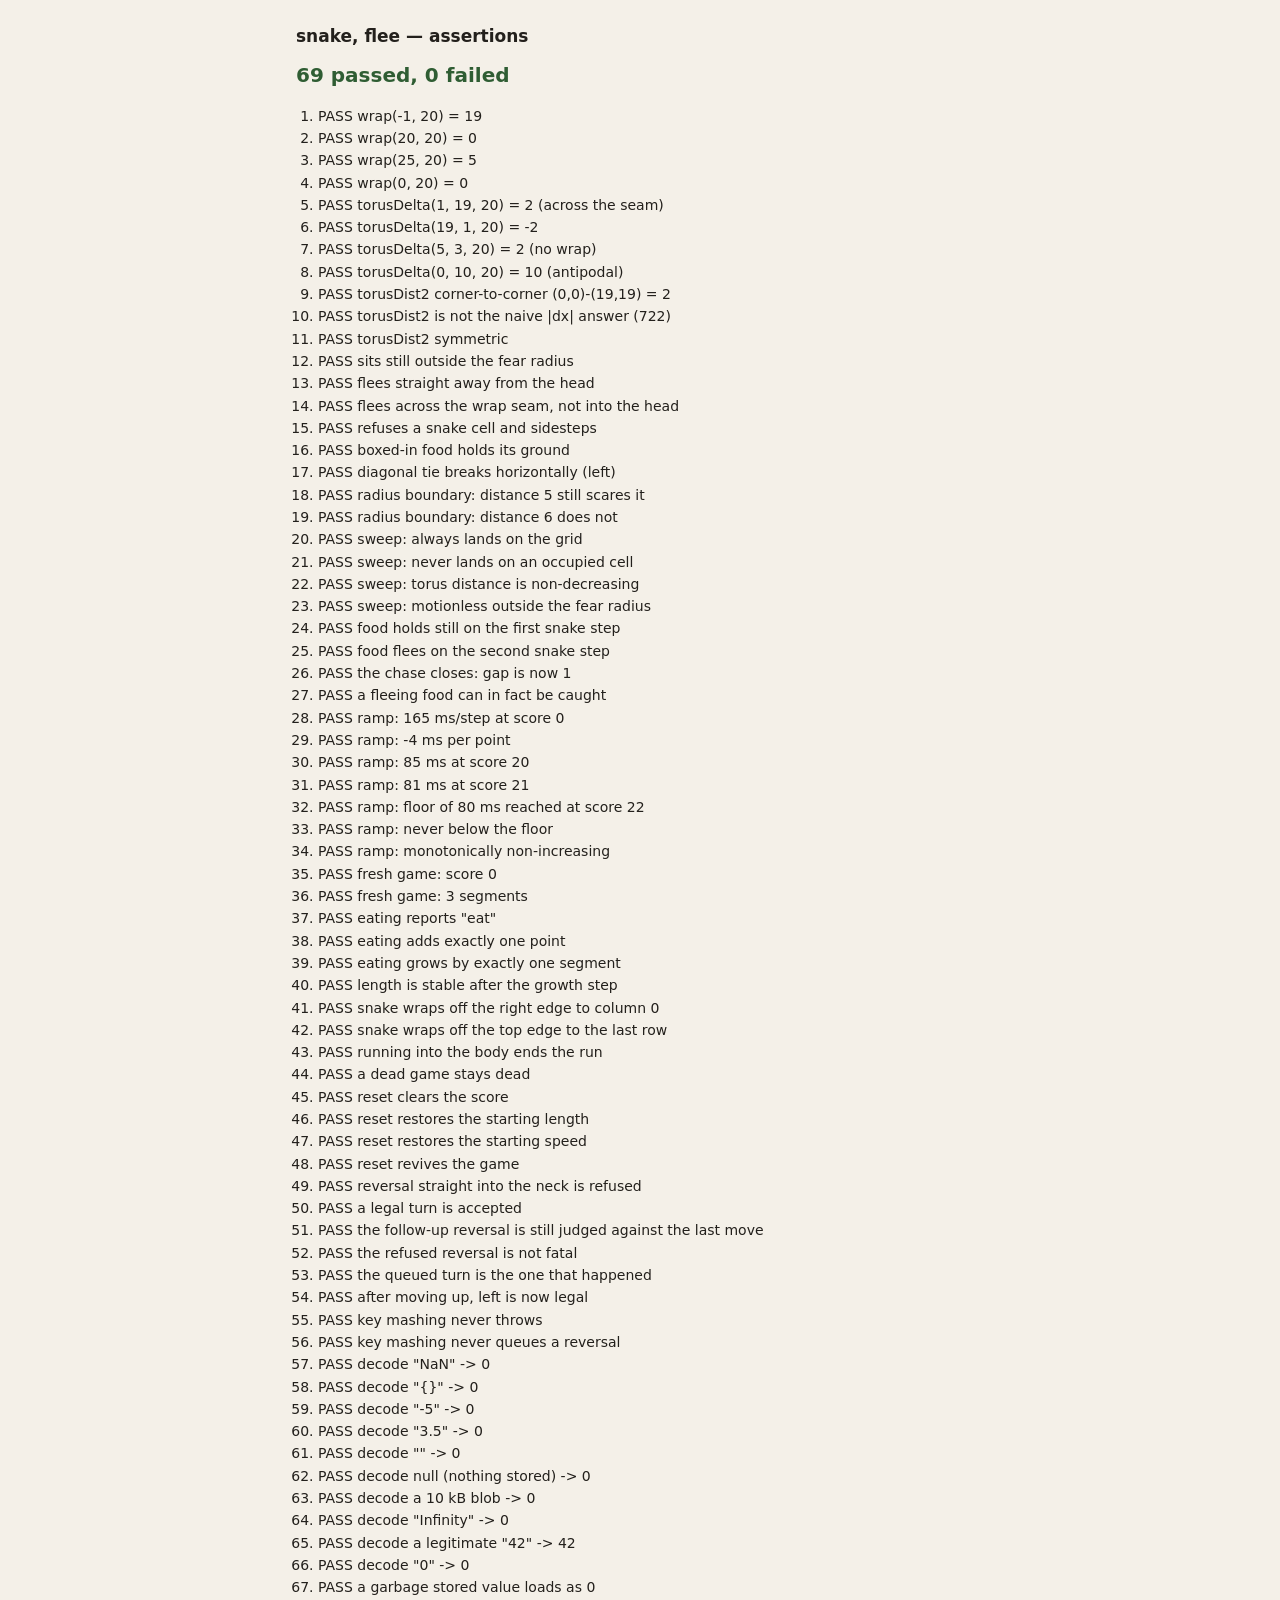
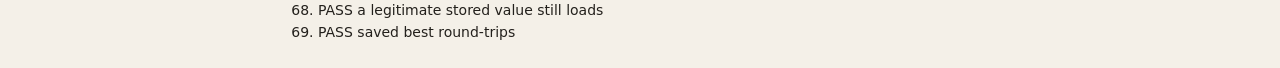
==== tests.html @ e5565c6c "flee cadence: food moves once per two snake steps so a chase can be won" ====
<!DOCTYPE html>
<html lang="en">
<head>
<meta charset="utf-8">
<meta name="viewport" content="width=device-width, initial-scale=1">
<title>snake, flee — tests</title>
<link rel="icon" href="data:,"><!-- no favicon file; this stops the 404 -->
<link rel="stylesheet" href="style.css">
<style>
  /* Runner-only styling; the game's palette is reused for consistency. */
  .runner { max-width: 720px; margin: 0 auto; padding: 24px 16px; height: auto; }
  .summary { font-size: 20px; font-weight: 600; margin: 0 0 16px; }
  .summary.ok { color: #2f5d33; }      /* 5.6:1 on the paper background */
  .summary.bad { color: var(--accent); }
  ol { margin: 0; padding-left: 22px; font-size: 14px; }
  li { margin: 2px 0; }
  li.fail { color: var(--accent); font-weight: 600; }
  code { font-family: ui-monospace, SFMono-Regular, Menlo, Consolas, monospace; }
</style>
</head>
<body>
<div class="runner">
  <h1 style="font-size:17px;margin:0 0 12px">snake, flee — assertions</h1>
  <p class="summary" id="summary">running…</p>
  <ol id="results"></ol>
</div>

<!-- app.js only boots the game when the page has a #canvas, so loading it
     here gives us the pure logic and nothing else. -->
<script src="app.js"></script>
<script>
(function () {
  'use strict';
  var S = window.SnakeFlee;
  var pass = 0, fail = 0;
  var list = document.getElementById('results');

  function ok(name, cond, detail) {
    var li = document.createElement('li');
    if (cond) { pass++; li.textContent = 'PASS  ' + name; }
    else { fail++; li.className = 'fail'; li.textContent = 'FAIL  ' + name + (detail ? ' — ' + detail : ''); }
    list.appendChild(li);
  }
  function eq(name, actual, expected) {
    ok(name, actual === expected, 'got ' + JSON.stringify(actual) + ', expected ' + JSON.stringify(expected));
  }
  var N = 20;
  function occ(cells) {
    var m = Object.create(null);
    for (var i = 0; i < cells.length; i++) m[S.key(cells[i][0], cells[i][1])] = true;
    return m;
  }

  // ---------------------------------------------------------------- wrapping
  eq('wrap(-1, 20) = 19', S.wrap(-1, 20), 19);
  eq('wrap(20, 20) = 0', S.wrap(20, 20), 0);
  eq('wrap(25, 20) = 5', S.wrap(25, 20), 5);
  eq('wrap(0, 20) = 0', S.wrap(0, 20), 0);

  // ---------------------------------------------------------- torus distance
  eq('torusDelta(1, 19, 20) = 2 (across the seam)', S.torusDelta(1, 19, 20), 2);
  eq('torusDelta(19, 1, 20) = -2', S.torusDelta(19, 1, 20), -2);
  eq('torusDelta(5, 3, 20) = 2 (no wrap)', S.torusDelta(5, 3, 20), 2);
  eq('torusDelta(0, 10, 20) = 10 (antipodal)', S.torusDelta(0, 10, 20), 10);
  eq('torusDist2 corner-to-corner (0,0)-(19,19) = 2', S.torusDist2(0, 0, 19, 19, N, N), 2);
  eq('torusDist2 is not the naive |dx| answer (722)', S.torusDist2(0, 0, 19, 19, N, N) !== 722, true);
  eq('torusDist2 symmetric', S.torusDist2(3, 17, 18, 2, N, N), S.torusDist2(18, 2, 3, 17, N, N));

  // --------------------------------------------------------------- flee step
  (function () {
    var far = S.fleeStep({ x: 0, y: 0 }, { x: 10, y: 10 }, {}, N, N, 5);
    ok('sits still outside the fear radius', far.x === 0 && far.y === 0, JSON.stringify(far));

    var near = S.fleeStep({ x: 8, y: 5 }, { x: 10, y: 5 }, {}, N, N, 5);
    ok('flees straight away from the head', near.x === 7 && near.y === 5, JSON.stringify(near));

    // Head at x=2, food at x=0: the short way round is through the seam, so
    // the food must exit left to x=19, not right into the snake.
    var seam = S.fleeStep({ x: 0, y: 5 }, { x: 2, y: 5 }, {}, N, N, 5);
    ok('flees across the wrap seam, not into the head', seam.x === 19 && seam.y === 5, JSON.stringify(seam));

    // Straight-line escape blocked by the snake body -> sidesteps, and the
    // tiebreak order (right, left, down, up) picks "down".
    var blocked = S.fleeStep({ x: 5, y: 5 }, { x: 7, y: 5 }, occ([[4, 5]]), N, N, 5);
    ok('refuses a snake cell and sidesteps', blocked.x === 5 && blocked.y === 6, JSON.stringify(blocked));

    // Fully boxed in: stays put rather than moving closer.
    var boxed = S.fleeStep({ x: 5, y: 5 }, { x: 6, y: 5 }, occ([[4, 5], [5, 4], [5, 6], [6, 5]]), N, N, 5);
    ok('boxed-in food holds its ground', boxed.x === 5 && boxed.y === 5, JSON.stringify(boxed));

    var diag = S.fleeStep({ x: 5, y: 5 }, { x: 7, y: 7 }, {}, N, N, 5);
    ok('diagonal tie breaks horizontally (left)', diag.x === 4 && diag.y === 5, JSON.stringify(diag));

    eq('radius boundary: distance 5 still scares it',
      S.fleeStep({ x: 5, y: 5 }, { x: 10, y: 5 }, {}, N, N, 5).x, 4);
    eq('radius boundary: distance 6 does not',
      S.fleeStep({ x: 5, y: 5 }, { x: 11, y: 5 }, {}, N, N, 5).x, 5);
  })();

  // Exhaustive property sweep: for every head/food pair on the board the flee
  // step must stay on the grid, avoid occupied cells, never close the gap, and
  // never move at all when the head is outside the radius.
  (function () {
    var bad = { grid: 0, occupied: 0, closer: 0, restless: 0 };
    var block = occ([[9, 9], [9, 10], [10, 9], [3, 14], [17, 2]]);
    for (var hx = 0; hx < N; hx++) {
      for (var hy = 0; hy < N; hy++) {
        for (var fx = 0; fx < N; fx++) {
          for (var fy = 0; fy < N; fy++) {
            if (block[S.key(fx, fy)]) continue;
            var before = S.torusDist2(fx, fy, hx, hy, N, N);
            var r = S.fleeStep({ x: fx, y: fy }, { x: hx, y: hy }, block, N, N, 5);
            if (r.x < 0 || r.x >= N || r.y < 0 || r.y >= N || r.x % 1 || r.y % 1) bad.grid++;
            if (block[S.key(r.x, r.y)]) bad.occupied++;
            if (S.torusDist2(r.x, r.y, hx, hy, N, N) < before) bad.closer++;
            if (before > 25 && (r.x !== fx || r.y !== fy)) bad.restless++;
          }
        }
      }
    }
    eq('sweep: always lands on the grid', bad.grid, 0);
    eq('sweep: never lands on an occupied cell', bad.occupied, 0);
    eq('sweep: torus distance is non-decreasing', bad.closer, 0);
    eq('sweep: motionless outside the fear radius', bad.restless, 0);
  })();

  // ------------------------------------------------------------ flee cadence
  (function () {
    // The food moves once per two snake steps. At equal speed a head-on chase
    // never closes and the game cannot be won, so this cadence is what makes
    // the food catchable at all.
    var g = S.createGame({ rng: function () { return 0; } });
    g.snake = [{ x: 5, y: 10 }, { x: 4, y: 10 }, { x: 3, y: 10 }];
    g.dir = S.DIRS.right; g.dirMoved = S.DIRS.right; g.clock = 0;
    g.food = { x: 8, y: 10 };                        // 3 cells ahead, inside the radius
    S.tick(g);
    ok('food holds still on the first snake step', g.food.x === 8 && g.food.y === 10,
      JSON.stringify(g.food));
    S.tick(g);
    ok('food flees on the second snake step', g.food.x === 9 && g.food.y === 10,
      JSON.stringify(g.food));
    S.tick(g);
    eq('the chase closes: gap is now 1', S.torusDist2(g.food.x, g.food.y, g.snake[0].x, g.snake[0].y, N, N), 1);
    eq('a fleeing food can in fact be caught', S.tick(g), 'eat');
  })();

  // -------------------------------------------------------------- speed ramp
  eq('ramp: 165 ms/step at score 0', S.stepIntervalMs(0), 165);
  eq('ramp: -4 ms per point', S.stepIntervalMs(1), 161);
  eq('ramp: 85 ms at score 20', S.stepIntervalMs(20), 85);
  eq('ramp: 81 ms at score 21', S.stepIntervalMs(21), 81);
  eq('ramp: floor of 80 ms reached at score 22', S.stepIntervalMs(22), 80);
  eq('ramp: never below the floor', S.stepIntervalMs(10000), 80);
  (function () {
    var monotone = true;
    for (var i = 1; i <= 200; i++) {
      if (S.stepIntervalMs(i) > S.stepIntervalMs(i - 1)) monotone = false;
    }
    ok('ramp: monotonically non-increasing', monotone);
  })();

  // ------------------------------------------------------------ game stepping
  (function () {
    var g = S.createGame({ rng: function () { return 0.5; } });
    eq('fresh game: score 0', g.score, 0);
    eq('fresh game: 3 segments', g.snake.length, 3);

    // Park the food directly ahead so the next step eats it.
    g.food = { x: g.snake[0].x + 1, y: g.snake[0].y };
    var len = g.snake.length;
    eq('eating reports "eat"', S.tick(g), 'eat');
    eq('eating adds exactly one point', g.score, 1);
    eq('eating grows by exactly one segment', g.snake.length, len + 1);
    var len2 = g.snake.length;
    g.food = { x: 0, y: 0 };            // far away, no second meal
    S.tick(g);
    eq('length is stable after the growth step', g.snake.length, len2);
  })();

  (function () {
    var g = S.createGame({ rng: function () { return 0; } });
    g.snake = [{ x: 19, y: 4 }, { x: 18, y: 4 }, { x: 17, y: 4 }];
    g.dir = S.DIRS.right; g.dirMoved = S.DIRS.right;
    g.food = { x: 10, y: 15 };
    S.tick(g);
    ok('snake wraps off the right edge to column 0', g.snake[0].x === 0 && g.snake[0].y === 4,
      JSON.stringify(g.snake[0]));

    g.snake = [{ x: 6, y: 0 }, { x: 6, y: 1 }, { x: 6, y: 2 }];
    g.dir = S.DIRS.up; g.dirMoved = S.DIRS.up;
    S.tick(g);
    ok('snake wraps off the top edge to the last row', g.snake[0].x === 6 && g.snake[0].y === 19,
      JSON.stringify(g.snake[0]));
  })();

  (function () {
    // Self-collision: a length-5 snake turned into its own body.
    var g = S.createGame({ rng: function () { return 0; } });
    g.snake = [{ x: 5, y: 5 }, { x: 6, y: 5 }, { x: 6, y: 6 }, { x: 5, y: 6 }, { x: 4, y: 6 }];
    g.dir = S.DIRS.down; g.dirMoved = S.DIRS.left;
    g.food = { x: 15, y: 15 };
    eq('running into the body ends the run', S.tick(g), 'dead');
    eq('a dead game stays dead', S.tick(g), 'dead');

    S.reset(g);
    eq('reset clears the score', g.score, 0);
    eq('reset restores the starting length', g.snake.length, 3);
    eq('reset restores the starting speed', S.stepIntervalMs(g.score), 165);
    eq('reset revives the game', g.over, false);
  })();

  (function () {
    // A 180 is judged against the direction last *moved*. Moving right, the
    // pair (up, left) in one tick must leave "up" queued, not "left".
    var g = S.createGame({ rng: function () { return 0; } });
    g.food = { x: 0, y: 0 };
    eq('reversal straight into the neck is refused', S.turn(g, S.DIRS.left), false);
    eq('a legal turn is accepted', S.turn(g, S.DIRS.up), true);
    eq('the follow-up reversal is still judged against the last move',
      S.turn(g, S.DIRS.left), false);
    ok('the refused reversal is not fatal', S.tick(g) !== 'dead');
    eq('the queued turn is the one that happened', g.dirMoved, S.DIRS.up);
    eq('after moving up, left is now legal', S.turn(g, S.DIRS.left), true);
  })();

  (function () {
    // Mash every direction 500 times from a fresh game: nothing may throw and
    // the snake may never reverse into itself on the very next step.
    var g = S.createGame({ rng: Math.random });
    var dirs = [S.DIRS.up, S.DIRS.down, S.DIRS.left, S.DIRS.right];
    var threw = false, reversed = false;
    try {
      for (var i = 0; i < 500; i++) {
        var moved = g.dirMoved;
        S.turn(g, dirs[i % 4]);
        S.turn(g, dirs[(i * 7 + 3) % 4]);
        if (S.isOpposite(g.dir, moved)) reversed = true;
        if (S.tick(g) === 'dead') S.reset(g);
      }
    } catch (e) { threw = true; }
    ok('key mashing never throws', !threw);
    ok('key mashing never queues a reversal', !reversed);
  })();

  // ----------------------------------------------------------- best storage
  eq('decode "NaN" -> 0', S.decodeBest('NaN'), 0);
  eq('decode "{}" -> 0', S.decodeBest('{}'), 0);
  eq('decode "-5" -> 0', S.decodeBest('-5'), 0);
  eq('decode "3.5" -> 0', S.decodeBest('3.5'), 0);
  eq('decode "" -> 0', S.decodeBest(''), 0);
  eq('decode null (nothing stored) -> 0', S.decodeBest(null), 0);
  eq('decode a 10 kB blob -> 0', S.decodeBest(new Array(10241).join('9')), 0);
  eq('decode "Infinity" -> 0', S.decodeBest('Infinity'), 0);
  eq('decode a legitimate "42" -> 42', S.decodeBest('42'), 42);
  eq('decode "0" -> 0', S.decodeBest('0'), 0);

  (function () {
    var stored = null;
    try { stored = localStorage.getItem(S.BEST_KEY); } catch (e) {}
    try {
      localStorage.setItem(S.BEST_KEY, '{"best":7}');
      eq('a garbage stored value loads as 0', S.loadBest(), 0);
      localStorage.setItem(S.BEST_KEY, '137');
      eq('a legitimate stored value still loads', S.loadBest(), 137);
      S.saveBest(58);
      eq('saved best round-trips', S.loadBest(), 58);
      if (stored === null) localStorage.removeItem(S.BEST_KEY);
      else localStorage.setItem(S.BEST_KEY, stored);
    } catch (e) {
      ok('localStorage round-trip', false, 'storage unavailable: ' + e);
    }
  })();

  var summary = document.getElementById('summary');
  summary.textContent = pass + ' passed, ' + fail + ' failed';
  summary.className = 'summary ' + (fail === 0 ? 'ok' : 'bad');
  document.title = (fail === 0 ? 'PASS' : 'FAIL') + ' — ' + pass + '/' + (pass + fail);
  window.__testResults = { pass: pass, fail: fail };
})();
</script>
</body>
</html>
---- style.css ----
/* Paper palette. Contrast measured against the *adjacent* surface:
   ink #23201c on paper = 14.3:1, on the board = 12.6:1; snake head on the
   board = 9.2:1; muted text on paper = 6.6:1; the accent food mark on the
   board = 4.9:1 (needs 3:1). --line and --frame are decorative rules only. */
:root {
  --paper: #f4f0e8;
  --board: #e8e2d6;
  --line: #d6cebd;
  --frame: #cdc3ae;
  --ink: #23201c;
  --muted: #5b544a;
  --accent: #a83c1b;
  --radius: 10px;
}

* { box-sizing: border-box; }

html, body {
  margin: 0;
  height: 100%;
}

body {
  background: var(--paper);
  color: var(--ink);
  font: 400 16px/1.45 ui-sans-serif, system-ui, -apple-system, "Segoe UI", Helvetica, Arial, sans-serif;
  -webkit-text-size-adjust: 100%;
}

/* The whole app is one non-scrolling column: HUD, square board, footer.
   The board takes whatever vertical space is left over (see .board). */
.wrap {
  height: 100%;
  max-width: 560px;
  margin: 0 auto;
  padding: max(12px, env(safe-area-inset-top)) 16px max(12px, env(safe-area-inset-bottom));
  display: flex;
  flex-direction: column;
  justify-content: center;
  gap: 10px;
}

.hud {
  display: flex;
  align-items: baseline;
  justify-content: space-between;
  gap: 12px;
  flex: 0 0 auto;
}

.title {
  margin: 0;
  font-size: 17px;
  font-weight: 600;
  letter-spacing: 0.02em;
}
.title-dim { color: var(--muted); font-weight: 400; }

.scores {
  display: flex;
  gap: 14px;
  font-variant-numeric: tabular-nums;
}
.score { color: var(--muted); font-size: 13px; }
.score b { color: var(--ink); font-size: 17px; font-weight: 600; margin-left: 2px; }

/* Sized by JS from the space the HUD and footer leave over — the element
   itself must not grow, or measuring it would feed back into the size. */
.board {
  flex: 0 0 auto;
  display: grid;
  place-items: center;
}

/* JS sets the pixel size each layout pass; these are only the pre-script
   defaults so nothing flashes oversized before the first frame. */
canvas {
  display: block;
  max-width: 100%;
  background: var(--board);
  border-radius: var(--radius);
  touch-action: none; /* swipes steer, they must not scroll or zoom */
}

.stage {
  position: relative;
  line-height: 0;
  border-radius: var(--radius);
  /* Hairline frame: keeps the board readable as an object even when the
     overlay covers it. Shadow, not border, so it costs no layout box. */
  box-shadow: 0 0 0 1px var(--frame);
  touch-action: none;         /* the stage owns swipes; the page must not scroll */
  -webkit-user-select: none;
  user-select: none;
  -webkit-tap-highlight-color: transparent;
}

/* Overlay sits on the board, never outside it, so nothing overlaps the HUD. */
.overlay {
  position: absolute;
  inset: 0;
  border-radius: var(--radius);
  background: rgba(244, 240, 232, 0.93);
  display: flex;
  flex-direction: column;
  align-items: center;
  justify-content: center;
  gap: 6px;
  line-height: 1.4;
  text-align: center;
  padding: 12px;
}
.overlay[hidden] { display: none; }
.over-title { margin: 0; font-size: 20px; font-weight: 600; }
.over-line { margin: 0; font-size: 15px; font-variant-numeric: tabular-nums; }
.over-hint { margin: 0; font-size: 13px; color: var(--muted); }

.foot {
  flex: 0 0 auto;
  display: flex;
  flex-direction: column;
  align-items: center;
  gap: 8px;
}

.controls { display: flex; gap: 8px; }

.btn {
  font: inherit;
  font-size: 14px;
  color: var(--ink);
  background: transparent;
  border: 1px solid var(--line);
  border-radius: 999px;
  padding: 7px 16px;
  min-height: 38px;
  cursor: pointer;
  touch-action: manipulation;
}
.btn:hover { background: var(--board); }
.btn:focus-visible { outline: 2px solid var(--accent); outline-offset: 2px; }

.hint {
  margin: 0;
  color: var(--muted);
  font-size: 12.5px;
  text-align: center;
}
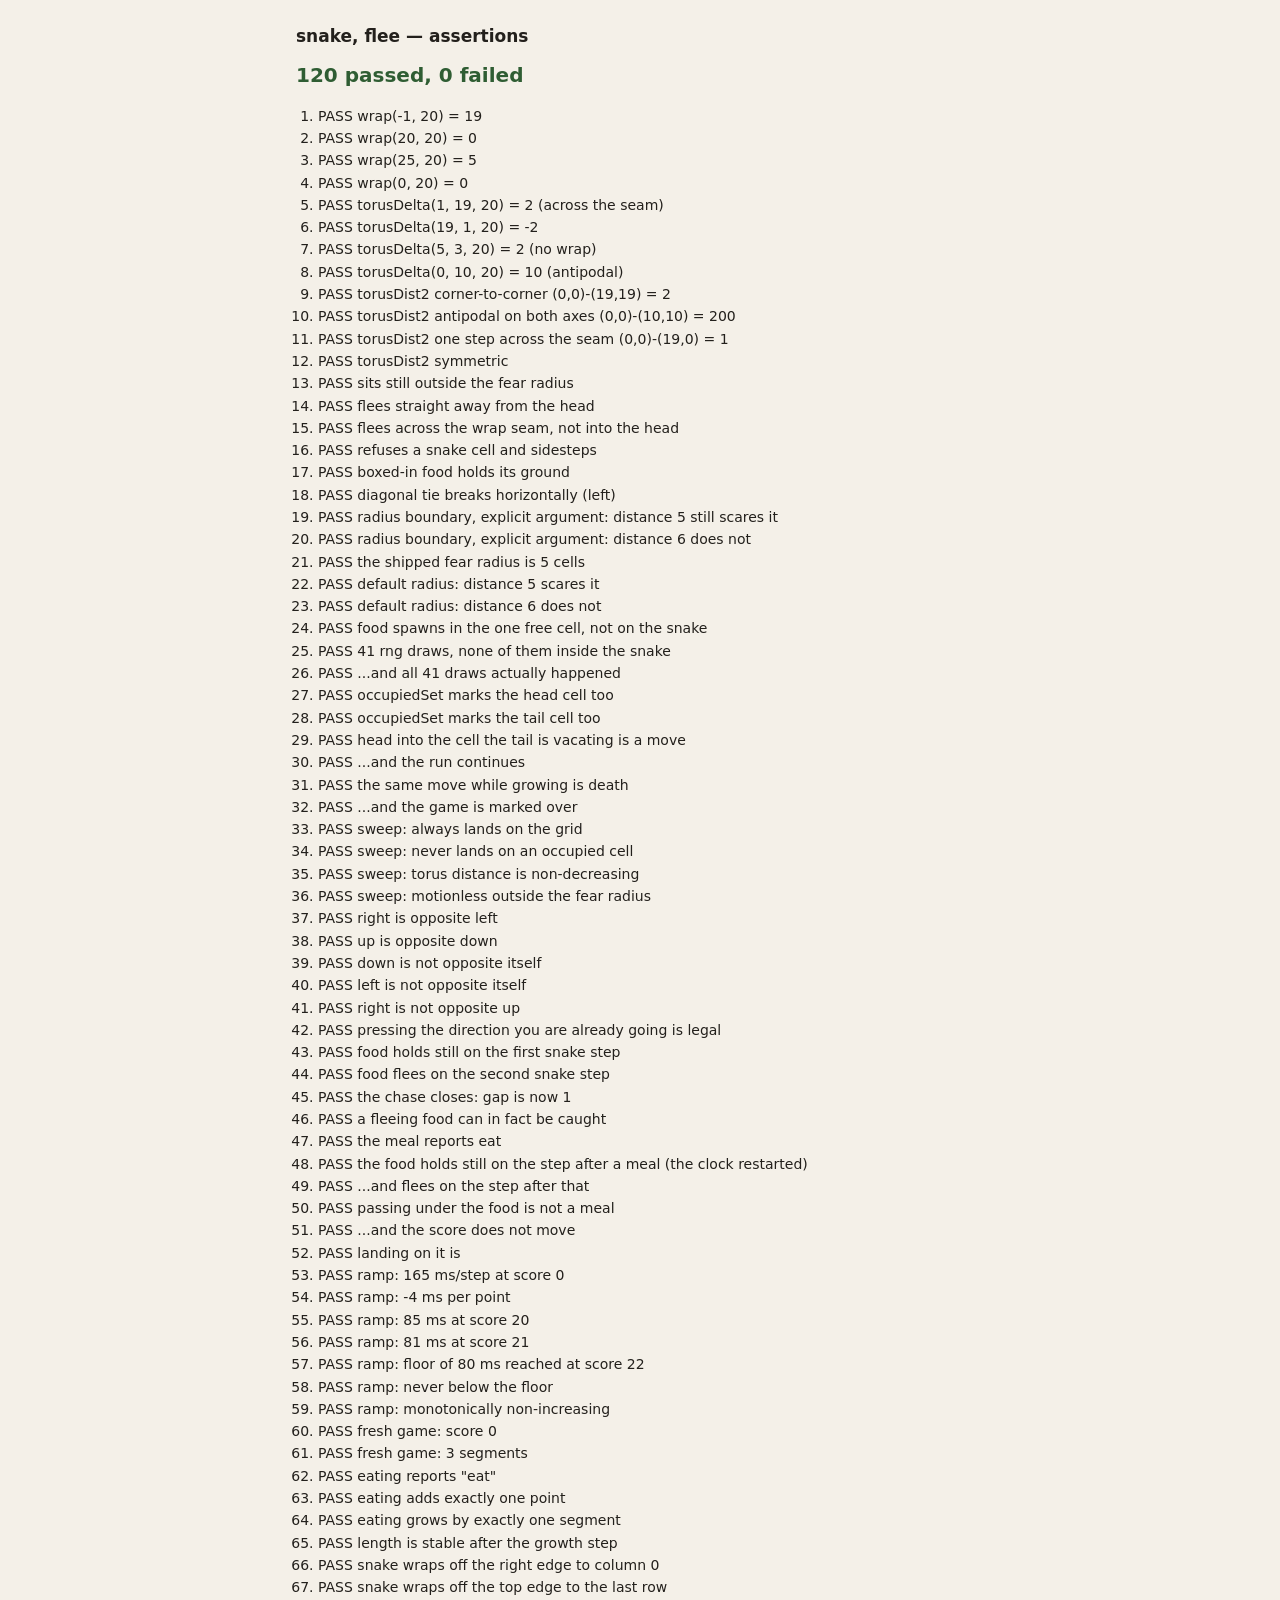
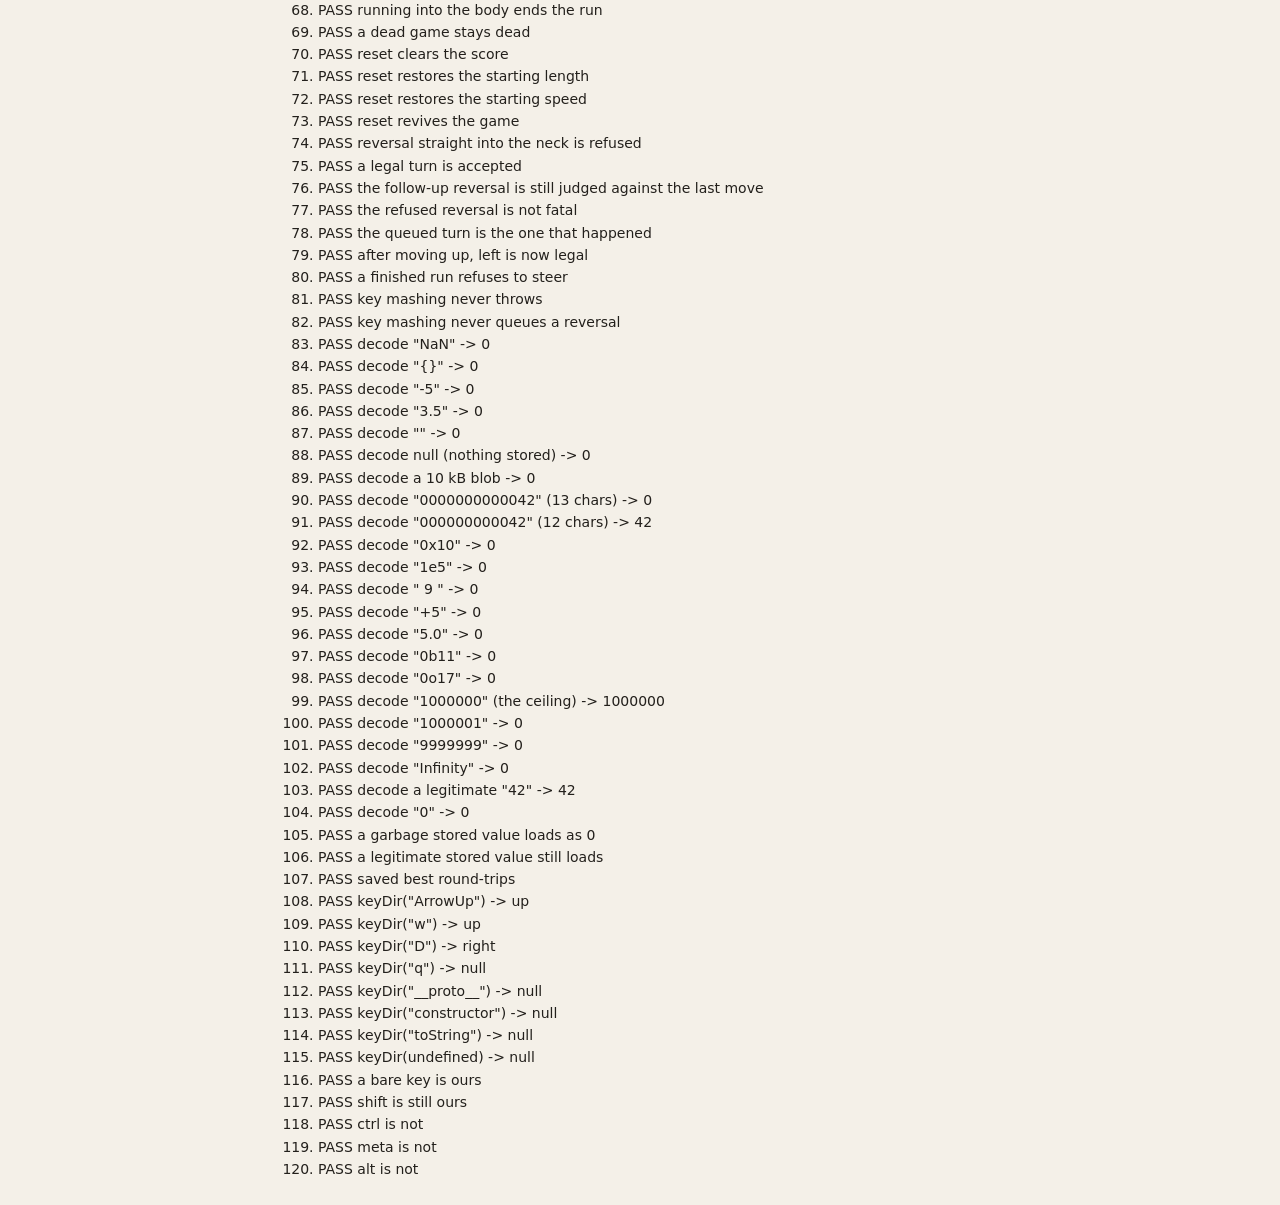
==== commit 1fb5e8c0: "test: kill the vacuous assertions; mutation score 23/38 -> 38/38 Same 38-mutant set run against the " ====
--- a/tests.html
+++ b/tests.html
@@ -63,7 +63,10 @@
   eq('torusDelta(5, 3, 20) = 2 (no wrap)', S.torusDelta(5, 3, 20), 2);
   eq('torusDelta(0, 10, 20) = 10 (antipodal)', S.torusDelta(0, 10, 20), 10);
   eq('torusDist2 corner-to-corner (0,0)-(19,19) = 2', S.torusDist2(0, 0, 19, 19, N, N), 2);
-  eq('torusDist2 is not the naive |dx| answer (722)', S.torusDist2(0, 0, 19, 19, N, N) !== 722, true);
+  // (the naive, unwrapped answer for that pair would be 722; the row above is
+  //  the whole assertion — a follow-up '!== 722' would only restate it)
+  eq('torusDist2 antipodal on both axes (0,0)-(10,10) = 200', S.torusDist2(0, 0, 10, 10, N, N), 200);
+  eq('torusDist2 one step across the seam (0,0)-(19,0) = 1', S.torusDist2(0, 0, 19, 0, N, N), 1);
   eq('torusDist2 symmetric', S.torusDist2(3, 17, 18, 2, N, N), S.torusDist2(18, 2, 3, 17, N, N));
 
   // --------------------------------------------------------------- flee step
@@ -91,10 +94,73 @@
     var diag = S.fleeStep({ x: 5, y: 5 }, { x: 7, y: 7 }, {}, N, N, 5);
     ok('diagonal tie breaks horizontally (left)', diag.x === 4 && diag.y === 5, JSON.stringify(diag));
 
-    eq('radius boundary: distance 5 still scares it',
+    eq('radius boundary, explicit argument: distance 5 still scares it',
       S.fleeStep({ x: 5, y: 5 }, { x: 10, y: 5 }, {}, N, N, 5).x, 4);
-    eq('radius boundary: distance 6 does not',
+    eq('radius boundary, explicit argument: distance 6 does not',
       S.fleeStep({ x: 5, y: 5 }, { x: 11, y: 5 }, {}, N, N, 5).x, 5);
+
+    /* Every call above passes the radius explicitly, which exercises the
+       parameter and never the constant the game actually ships. These three
+       pin the shipped value and take the default-argument path — no sixth
+       argument — so a change to FEAR_RADIUS is a failing test. */
+    eq('the shipped fear radius is 5 cells', S.FEAR_RADIUS, 5);
+    eq('default radius: distance 5 scares it',
+      S.fleeStep({ x: 5, y: 5 }, { x: 10, y: 5 }, {}, N, N).x, 4);
+    eq('default radius: distance 6 does not',
+      S.fleeStep({ x: 5, y: 5 }, { x: 11, y: 5 }, {}, N, N).x, 5);
+  })();
+
+  // ------------------------------------------------------- food placement
+  (function () {
+    /* spawnFood's occupancy filter was untested: the game tests all inject an
+       rng that lands on a free cell either way. Leave exactly one cell open
+       and the filter is the only thing that can find it. */
+    var g = S.createGame({ rng: function () { return 0; } });
+    g.snake = [];
+    for (var y = 0; y < N; y++) {
+      for (var x = 0; x < N; x++) if (!(x === 7 && y === 3)) g.snake.push({ x: x, y: y });
+    }
+    var only = S.spawnFood(g);
+    ok('food spawns in the one free cell, not on the snake',
+      only.x === 7 && only.y === 3, JSON.stringify(only));
+
+    // ...and across the whole rng range, with a body worth avoiding.
+    var g2 = S.createGame({ rng: function () { return 0; } });
+    g2.snake = [];
+    for (var i = 0; i < N; i++) g2.snake.push({ x: i, y: 0 });   // the whole top row
+    var taken = S.occupiedSet(g2.snake);
+    var inside = 0, draws = 0;
+    for (var k = 0; k <= 40; k++) {
+      g2.rng = (function (v) { return function () { return v; }; })(k / 40.0001);
+      var f = S.spawnFood(g2);
+      draws++;
+      if (taken[S.key(f.x, f.y)]) inside++;
+    }
+    eq('41 rng draws, none of them inside the snake', inside, 0);
+    eq('...and all 41 draws actually happened', draws, 41);
+
+    eq('occupiedSet marks the head cell too', S.occupiedSet([{ x: 1, y: 2 }, { x: 3, y: 4 }])[S.key(1, 2)], true);
+    eq('occupiedSet marks the tail cell too', S.occupiedSet([{ x: 1, y: 2 }, { x: 3, y: 4 }])[S.key(3, 4)], true);
+  })();
+
+  // --------------------------------------------------- the vacating tail
+  (function () {
+    /* The tail cell frees up on the same step, so the head may follow it —
+       unless the snake is growing this step, when the tail stays put and the
+       same move is fatal. One guard, both outcomes. */
+    function square(grow) {
+      var g = S.createGame({ rng: function () { return 0; } });
+      g.snake = [{ x: 5, y: 5 }, { x: 6, y: 5 }, { x: 6, y: 6 }, { x: 5, y: 6 }];
+      g.dir = S.DIRS.down; g.dirMoved = S.DIRS.right;   // into the tail cell
+      g.grow = grow; g.food = { x: 15, y: 15 }; g.clock = 0;
+      return { r: S.tick(g), g: g };
+    }
+    var moving = square(0);
+    eq('head into the cell the tail is vacating is a move', moving.r, 'move');
+    eq('...and the run continues', moving.g.over, false);
+    var growing = square(1);
+    eq('the same move while growing is death', growing.r, 'dead');
+    eq('...and the game is marked over', growing.g.over, true);
   })();
 
   // Exhaustive property sweep: for every head/food pair on the board the flee
@@ -124,6 +190,23 @@
     eq('sweep: motionless outside the fear radius', bad.restless, 0);
   })();
 
+  // ------------------------------------------------------------- reversals
+  (function () {
+    eq('right is opposite left', S.isOpposite(S.DIRS.right, S.DIRS.left), true);
+    eq('up is opposite down', S.isOpposite(S.DIRS.up, S.DIRS.down), true);
+    // One axis matching is not enough: 0 === -0, so every direction has one
+    // component that looks reversed against itself.
+    eq('down is not opposite itself', S.isOpposite(S.DIRS.down, S.DIRS.down), false);
+    eq('left is not opposite itself', S.isOpposite(S.DIRS.left, S.DIRS.left), false);
+    eq('right is not opposite up', S.isOpposite(S.DIRS.right, S.DIRS.up), false);
+    (function () {
+      var g = S.createGame({ rng: function () { return 0; } });
+      g.food = { x: 0, y: 0 };
+      eq('pressing the direction you are already going is legal',
+        S.turn(g, S.DIRS.right), true);
+    })();
+  })();
+
   // ------------------------------------------------------------ flee cadence
   (function () {
     // The food moves once per two snake steps. At equal speed a head-on chase
@@ -142,6 +225,38 @@
     S.tick(g);
     eq('the chase closes: gap is now 1', S.torusDist2(g.food.x, g.food.y, g.snake[0].x, g.snake[0].y, N, N), 1);
     eq('a fleeing food can in fact be caught', S.tick(g), 'eat');
+  })();
+
+  (function () {
+    /* Eating restarts the cadence clock, so the new food gets a step of grace
+       instead of inheriting the old food's parity. */
+    var g = S.createGame({ rng: function () { return 0; } });
+    g.snake = [{ x: 5, y: 10 }, { x: 4, y: 10 }, { x: 3, y: 10 }];
+    g.dir = S.DIRS.right; g.dirMoved = S.DIRS.right;
+    g.clock = 1;                    // one more step and the food would move
+    g.food = { x: 6, y: 10 };       // directly ahead: this step is the meal
+    eq('the meal reports eat', S.tick(g), 'eat');
+    g.food = { x: 9, y: 10 };       // 3 cells ahead, well inside the radius
+    S.tick(g);
+    ok('the food holds still on the step after a meal (the clock restarted)',
+      g.food.x === 9 && g.food.y === 10, JSON.stringify(g.food));
+    S.tick(g);
+    ok('...and flees on the step after that',
+      g.food.x === 10 && g.food.y === 10, JSON.stringify(g.food));
+  })();
+
+  (function () {
+    // Sharing one coordinate with the food is not a meal.
+    var g = S.createGame({ rng: function () { return 0; } });
+    g.snake = [{ x: 5, y: 10 }, { x: 4, y: 10 }, { x: 3, y: 10 }];
+    g.dir = S.DIRS.right; g.dirMoved = S.DIRS.right; g.clock = 0;
+    g.food = { x: 6, y: 11 };       // same column as the next head cell, one row off
+    eq('passing under the food is not a meal', S.tick(g), 'move');
+    eq('...and the score does not move', g.score, 0);
+    g.snake = [{ x: 5, y: 10 }, { x: 4, y: 10 }, { x: 3, y: 10 }];
+    g.dir = S.DIRS.right; g.dirMoved = S.DIRS.right;
+    g.food = { x: 6, y: 10 };       // the same step, this time on the food
+    eq('landing on it is', S.tick(g), 'eat');
   })();
 
   // -------------------------------------------------------------- speed ramp
@@ -221,6 +336,8 @@
     ok('the refused reversal is not fatal', S.tick(g) !== 'dead');
     eq('the queued turn is the one that happened', g.dirMoved, S.DIRS.up);
     eq('after moving up, left is now legal', S.turn(g, S.DIRS.left), true);
+    g.over = true;
+    eq('a finished run refuses to steer', S.turn(g, S.DIRS.right), false);
   })();
 
   (function () {
@@ -250,6 +367,23 @@
   eq('decode "" -> 0', S.decodeBest(''), 0);
   eq('decode null (nothing stored) -> 0', S.decodeBest(null), 0);
   eq('decode a 10 kB blob -> 0', S.decodeBest(new Array(10241).join('9')), 0);
+  /* The blob row cannot tell the length guard from anything else: Number() of
+     ten thousand nines is Infinity, which the value guards catch on their own.
+     A 13-character string worth 42 is the input that isolates it. */
+  eq('decode "0000000000042" (13 chars) -> 0', S.decodeBest('0000000000042'), 0);
+  eq('decode "000000000042" (12 chars) -> 42', S.decodeBest('000000000042'), 42);
+  // Number() would take all of these; the comment says plain integers only.
+  eq('decode "0x10" -> 0', S.decodeBest('0x10'), 0);
+  eq('decode "1e5" -> 0', S.decodeBest('1e5'), 0);
+  eq('decode " 9 " -> 0', S.decodeBest(' 9 '), 0);
+  eq('decode "+5" -> 0', S.decodeBest('+5'), 0);
+  eq('decode "5.0" -> 0', S.decodeBest('5.0'), 0);
+  eq('decode "0b11" -> 0', S.decodeBest('0b11'), 0);
+  eq('decode "0o17" -> 0', S.decodeBest('0o17'), 0);
+  // The ceiling is inclusive, and one past it is not.
+  eq('decode "1000000" (the ceiling) -> 1000000', S.decodeBest('1000000'), 1000000);
+  eq('decode "1000001" -> 0', S.decodeBest('1000001'), 0);
+  eq('decode "9999999" -> 0', S.decodeBest('9999999'), 0);
   eq('decode "Infinity" -> 0', S.decodeBest('Infinity'), 0);
   eq('decode a legitimate "42" -> 42', S.decodeBest('42'), 42);
   eq('decode "0" -> 0', S.decodeBest('0'), 0);
@@ -271,6 +405,23 @@
     }
   })();
 
+  // ------------------------------------------------------------ key mapping
+  eq('keyDir("ArrowUp") -> up', S.keyDir('ArrowUp'), 'up');
+  eq('keyDir("w") -> up', S.keyDir('w'), 'up');
+  eq('keyDir("D") -> right', S.keyDir('D'), 'right');
+  eq('keyDir("q") -> null', S.keyDir('q'), null);
+  eq('keyDir("__proto__") -> null', S.keyDir('__proto__'), null);
+  eq('keyDir("constructor") -> null', S.keyDir('constructor'), null);
+  eq('keyDir("toString") -> null', S.keyDir('toString'), null);
+  eq('keyDir(undefined) -> null', S.keyDir(undefined), null);
+
+  // A keydown carrying ctrl/meta/alt belongs to the browser, not to the game.
+  eq('a bare key is ours', S.isBareKey({}), true);
+  eq('shift is still ours', S.isBareKey({ shiftKey: true }), true);
+  eq('ctrl is not', S.isBareKey({ ctrlKey: true }), false);
+  eq('meta is not', S.isBareKey({ metaKey: true }), false);
+  eq('alt is not', S.isBareKey({ altKey: true }), false);
+
   var summary = document.getElementById('summary');
   summary.textContent = pass + ' passed, ' + fail + ' failed';
   summary.className = 'summary ' + (fail === 0 ? 'ok' : 'bad');
--- a/style.css
+++ b/style.css
@@ -1,12 +1,16 @@
 /* Paper palette. Contrast measured against the *adjacent* surface:
-   ink #23201c on paper = 14.3:1, on the board = 12.6:1; snake head on the
-   board = 9.2:1; muted text on paper = 6.6:1; the accent food mark on the
-   board = 4.9:1 (needs 3:1). --line and --frame are decorative rules only. */
+   ink #23201c on paper = 14.3:1, on the board = 12.6:1; muted text on paper
+   = 6.6:1; the accent food mark on the board = 4.9:1 (needs 3:1); the snake
+   head on the board = 3.4:1 and on the body = 3.7:1 (needs 3:1 — measured on
+   the rendered canvas, see the palette note in app.js). --edge is the only
+   affordance the buttons have, so it is held to 3:1 as well: 4.12:1 on paper,
+   3.63:1 on the hover fill. --line and --frame are decorative rules. */
 :root {
   --paper: #f4f0e8;
   --board: #e8e2d6;
-  --line: #d6cebd;
+  --line: #cbc2ae;
   --frame: #cdc3ae;
+  --edge: #7a736a;
   --ink: #23201c;
   --muted: #5b544a;
   --accent: #a83c1b;
@@ -27,10 +31,14 @@
   -webkit-text-size-adjust: 100%;
 }
 
-/* The whole app is one non-scrolling column: HUD, square board, footer.
-   The board takes whatever vertical space is left over (see .board). */
+/* One column: HUD, square board, footer. The board takes whatever vertical
+   space is left over (see .board). min-height, never height: below roughly
+   280 px of viewport the column is taller than the screen, and a fixed height
+   plus justify-content:center pushed the HUD off the top edge where no amount
+   of scrolling could reach it. With min-height the column grows past the
+   viewport instead and the page becomes an ordinary scrolling document. */
 .wrap {
-  height: 100%;
+  min-height: 100%;
   max-width: 560px;
   margin: 0 auto;
   padding: max(12px, env(safe-area-inset-top)) 16px max(12px, env(safe-area-inset-bottom));
@@ -55,6 +63,8 @@
   letter-spacing: 0.02em;
 }
 .title-dim { color: var(--muted); font-weight: 400; }
+.titles { display: flex; flex-direction: column; gap: 2px; }
+.tagline { margin: 0; color: var(--muted); font-size: 12.5px; }
 
 .scores {
   display: flex;
@@ -62,6 +72,9 @@
   font-variant-numeric: tabular-nums;
 }
 .score { color: var(--muted); font-size: 13px; }
+/* The record mark: the label alone changes colour while the run is above the
+   stored best. Quiet on purpose — the number beside it is already the news. */
+.score.is-record .label { color: var(--accent); }
 .score b { color: var(--ink); font-size: 17px; font-weight: 600; margin-left: 2px; }
 
 /* Sized by JS from the space the HUD and footer leave over — the element
@@ -110,6 +123,16 @@
   text-align: center;
   padding: 12px;
 }
+/* The start gate does not veil the board at all — the board is the thing being
+   introduced. The prompt rides on its own paper plates instead, so the text
+   keeps its contrast and the grid behind it keeps all of its. */
+.overlay.is-start { background: transparent; }
+.overlay.is-start > p {
+  background: var(--paper);
+  border-radius: 6px;
+  padding: 1px 10px;
+}
+.overlay.is-start > p:empty { display: none; }
 .overlay[hidden] { display: none; }
 .over-title { margin: 0; font-size: 20px; font-weight: 600; }
 .over-line { margin: 0; font-size: 15px; font-variant-numeric: tabular-nums; }
@@ -130,15 +153,33 @@
   font-size: 14px;
   color: var(--ink);
   background: transparent;
-  border: 1px solid var(--line);
+  border: 1px solid var(--edge);
   border-radius: 999px;
   padding: 7px 16px;
-  min-height: 38px;
+  min-height: 44px;   /* thumb target; 38 px was under the 44 px floor */
   cursor: pointer;
   touch-action: manipulation;
 }
 .btn:hover { background: var(--board); }
+/* Unavailable, and it has to look it: the edge drops back to the decorative
+   rule, the label goes muted, the pointer and the hover fill stop. */
+.btn:disabled {
+  color: var(--muted);
+  border-color: var(--line);
+  cursor: default;
+}
+.btn:disabled:hover { background: transparent; }
 .btn:focus-visible { outline: 2px solid var(--accent); outline-offset: 2px; }
+
+.sr-only {
+  position: absolute;
+  width: 1px; height: 1px;
+  margin: -1px; padding: 0; border: 0;
+  overflow: hidden;
+  clip: rect(0 0 0 0);
+  clip-path: inset(50%);
+  white-space: nowrap;
+}
 
 .hint {
   margin: 0;
@@ -146,3 +187,53 @@
   font-size: 12.5px;
   text-align: center;
 }
+
+/* Nothing on this page transitions or animates today; the one piece of motion
+   is the run itself, and the start gate already holds that until the player
+   asks for it. This block is the standing promise for anything added later. */
+@media (prefers-reduced-motion: reduce) {
+  *, *::before, *::after {
+    animation-duration: 0.01ms !important;
+    animation-iteration-count: 1 !important;
+    transition-duration: 0.01ms !important;
+    scroll-behavior: auto !important;
+  }
+}
+
+/* Landscape, and short enough that stacking wastes the screen: put the HUD
+   and the footer either side of the board instead of above and below it. A
+   844x320 window went from a 187 px board (9.35 px cells) with most of the
+   width empty to a board limited only by the height. Portrait is untouched —
+   this needs a landscape orientation, a short viewport *and* 560 px of width
+   to fire, so a narrow short window keeps the ordinary scrolling column, and
+   layout() reads the flex direction back rather than assuming one. */
+@media (orientation: landscape) and (max-height: 520px) and (min-width: 560px) {
+  .wrap {
+    flex-direction: row;
+    align-items: center;
+    justify-content: center;
+    max-width: none;
+    gap: 14px;
+  }
+  .hud {
+    flex-direction: column;
+    align-items: flex-start;
+    justify-content: center;
+    gap: 8px;
+    min-width: 104px;
+    max-width: 140px;
+  }
+  .scores { flex-direction: column; gap: 4px; }
+  .foot { justify-content: center; max-width: 156px; }
+  .sr-only {
+  position: absolute;
+  width: 1px; height: 1px;
+  margin: -1px; padding: 0; border: 0;
+  overflow: hidden;
+  clip: rect(0 0 0 0);
+  clip-path: inset(50%);
+  white-space: nowrap;
+}
+
+.hint { text-align: left; }
+}
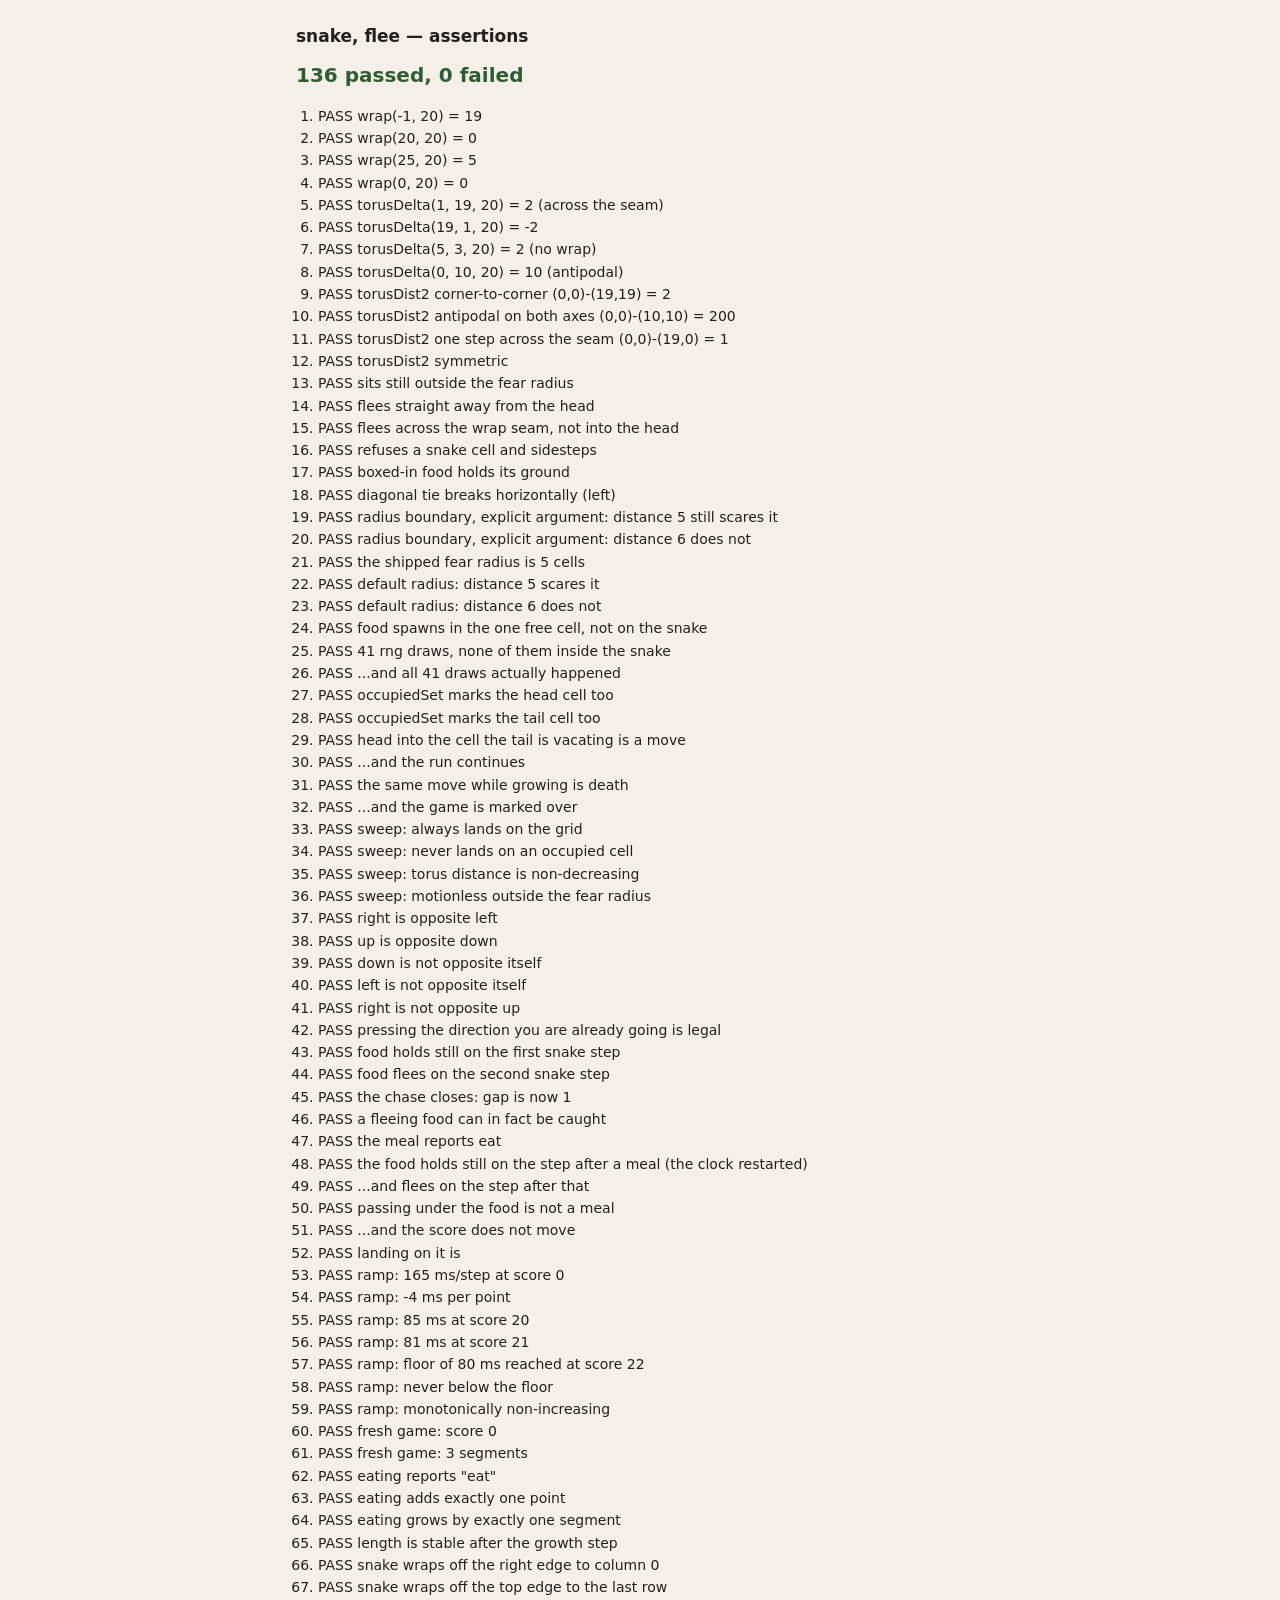
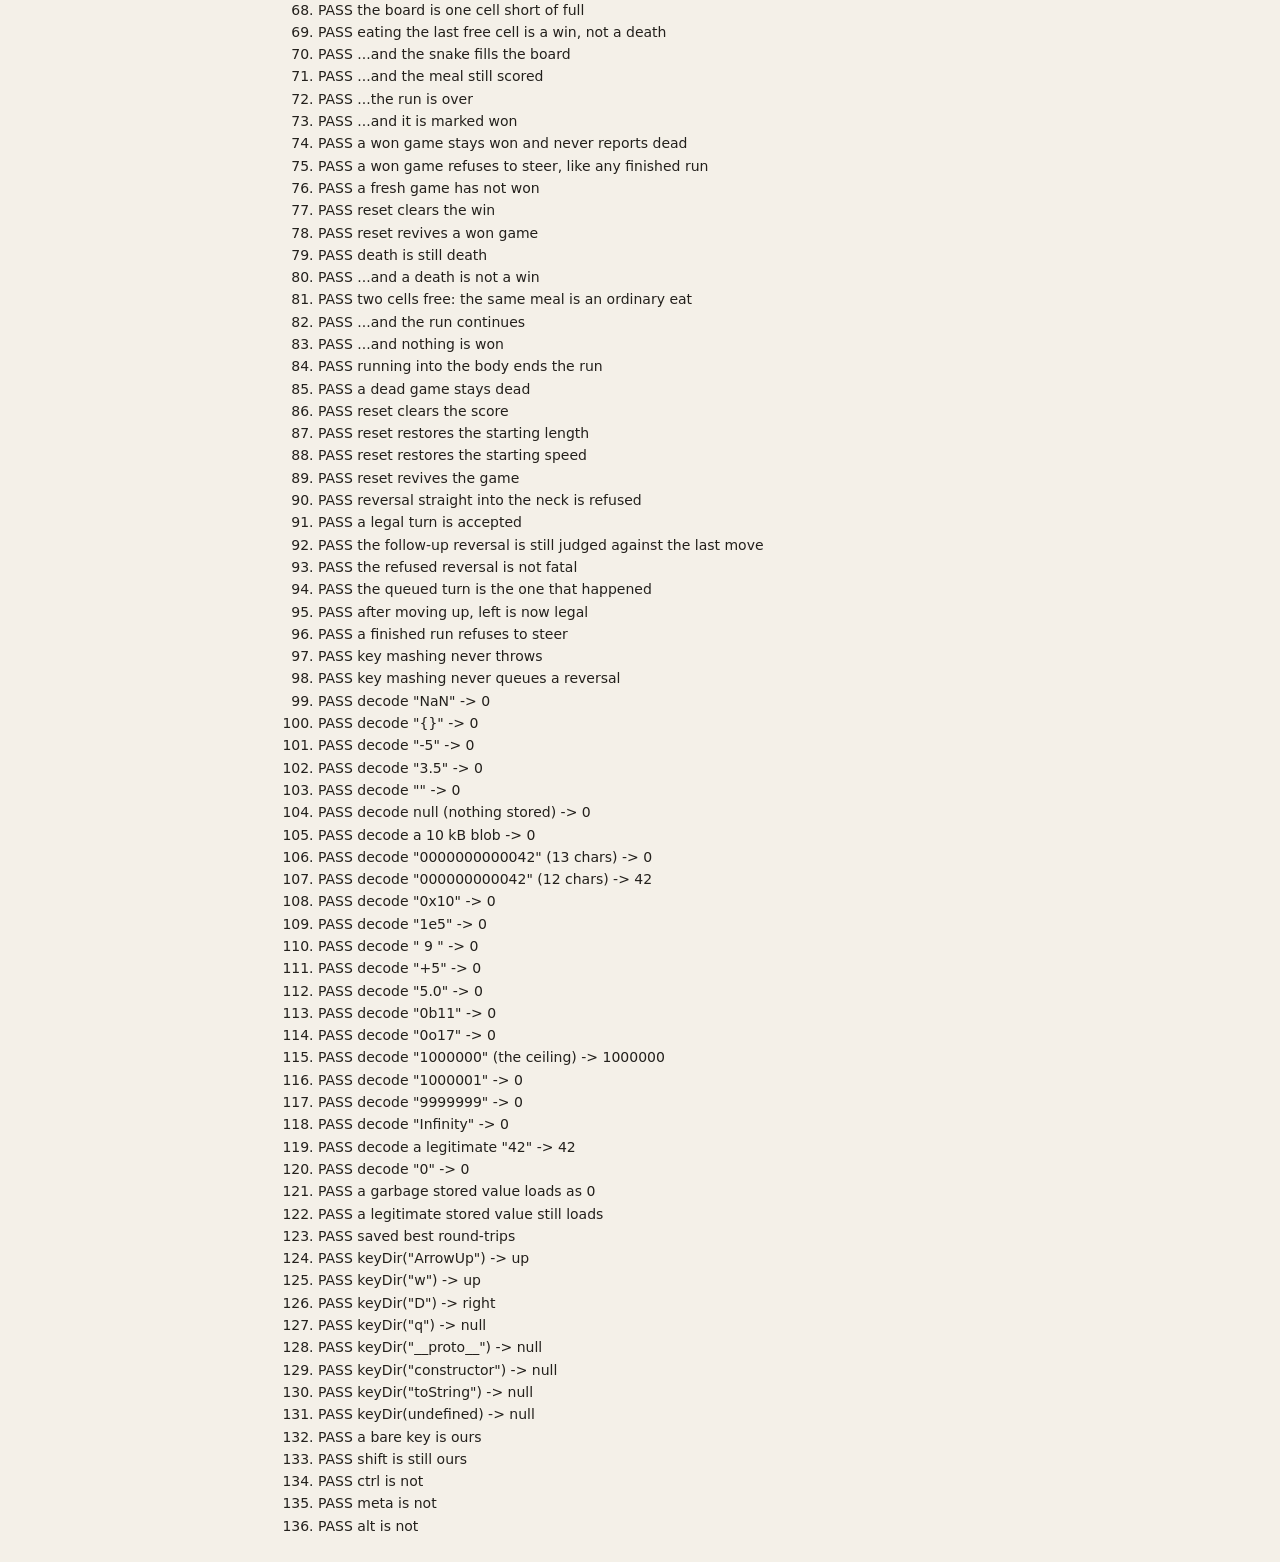
==== commit 326921cf: "fix(game): filling the board is a win, not a death The last free cell reached spawnFood with nothing" ====
--- a/tests.html
+++ b/tests.html
@@ -306,6 +306,64 @@
     S.tick(g);
     ok('snake wraps off the top edge to the last row', g.snake[0].x === 6 && g.snake[0].y === 19,
       JSON.stringify(g.snake[0]));
+  })();
+
+  // -------------------------------------------------------------- the win
+  (function () {
+    /* Filling the board is 397 meals on a 20x20, so nobody will ever reach it
+       by playing — which is exactly why it has to be asserted. It used to end
+       the run as a death: with no free cell left spawnFood handed back the
+       stale food, that cell was the head, and the next step was a collision
+       with yourself. Build the board one cell short and eat the last one. */
+    function full() {
+      var g = S.createGame({ rng: function () { return 0; } });
+      var snake = [{ x: 7, y: 4 }];                 // head, about to move up
+      for (var y = 0; y < N; y++) {
+        for (var x = 0; x < N; x++) {
+          if (x === 7 && (y === 3 || y === 4)) continue;   // (7,3) is the gap
+          snake.push({ x: x, y: y });
+        }
+      }
+      g.snake = snake;
+      g.grow = 0;
+      g.score = N * N - 3;
+      g.dir = S.DIRS.up; g.dirMoved = S.DIRS.up;
+      g.food = { x: 7, y: 3 };
+      return g;
+    }
+
+    var g = full();
+    eq('the board is one cell short of full', g.snake.length, N * N - 1);
+    eq('eating the last free cell is a win, not a death', S.tick(g), 'win');
+    eq('...and the snake fills the board', g.snake.length, N * N);
+    eq('...and the meal still scored', g.score, N * N - 2);
+    eq('...the run is over', g.over, true);
+    eq('...and it is marked won', g.won, true);
+    eq('a won game stays won and never reports dead', S.tick(g), 'win');
+    eq('a won game refuses to steer, like any finished run',
+      S.turn(g, S.DIRS.left), false);
+
+    // The win is a state of its own: a fresh game and a death are not it.
+    var fresh = S.createGame({ rng: function () { return 0; } });
+    eq('a fresh game has not won', fresh.won, false);
+    S.reset(g);
+    eq('reset clears the win', g.won, false);
+    eq('reset revives a won game', g.over, false);
+
+    var d = S.createGame({ rng: function () { return 0; } });
+    d.snake = [{ x: 5, y: 5 }, { x: 6, y: 5 }, { x: 6, y: 6 }, { x: 5, y: 6 }, { x: 4, y: 6 }];
+    d.dir = S.DIRS.down; d.dirMoved = S.DIRS.left;
+    d.food = { x: 15, y: 15 };
+    eq('death is still death', S.tick(d), 'dead');
+    eq('...and a death is not a win', d.won, false);
+
+    /* One cell short of full is an ordinary meal, so the win is the board
+       filling and not merely a long snake. Two cells free, eat one. */
+    var g2 = full();
+    g2.snake.pop();                 // give a second cell back to the board
+    eq('two cells free: the same meal is an ordinary eat', S.tick(g2), 'eat');
+    eq('...and the run continues', g2.over, false);
+    eq('...and nothing is won', g2.won, false);
   })();
 
   (function () {
--- a/style.css
+++ b/style.css
@@ -126,7 +126,10 @@
 /* The start gate does not veil the board at all — the board is the thing being
    introduced. The prompt rides on its own paper plates instead, so the text
    keeps its contrast and the grid behind it keeps all of its. */
-.overlay.is-start { background: transparent; }
+.overlay.is-start {
+  background: transparent;
+  justify-content: flex-end;   /* out of the middle, where the snake is */
+}
 .overlay.is-start > p {
   background: var(--paper);
   border-radius: 6px;
@@ -200,40 +203,37 @@
   }
 }
 
-/* Landscape, and short enough that stacking wastes the screen: put the HUD
-   and the footer either side of the board instead of above and below it. A
-   844x320 window went from a 187 px board (9.35 px cells) with most of the
-   width empty to a board limited only by the height. Portrait is untouched —
-   this needs a landscape orientation, a short viewport *and* 560 px of width
-   to fire, so a narrow short window keeps the ordinary scrolling column, and
-   layout() reads the flex direction back rather than assuming one. */
-@media (orientation: landscape) and (max-height: 520px) and (min-width: 560px) {
-  .wrap {
-    flex-direction: row;
-    align-items: center;
-    justify-content: center;
-    max-width: none;
-    gap: 14px;
-  }
-  .hud {
-    flex-direction: column;
-    align-items: flex-start;
-    justify-content: center;
-    gap: 8px;
-    min-width: 104px;
-    max-width: 140px;
-  }
-  .scores { flex-direction: column; gap: 4px; }
-  .foot { justify-content: center; max-width: 156px; }
-  .sr-only {
-  position: absolute;
-  width: 1px; height: 1px;
-  margin: -1px; padding: 0; border: 0;
-  overflow: hidden;
-  clip: rect(0 0 0 0);
-  clip-path: inset(50%);
-  white-space: nowrap;
-}
-
-.hint { text-align: left; }
-}
+/* Short viewports: put the HUD and the footer either side of the board
+   instead of above and below it, so the board is limited by the height
+   instead of by what the two stacked rows leave over. On 844x320 that is a
+   187 px board turning into 296 px.
+
+   This is a class, not a media query, and JS owns it. A query can only test
+   the window; which arrangement gives the larger board depends on the HUD's
+   and the footer's own measured size in each of them, and the old
+   `(orientation: landscape) and (max-height: 520px) and (min-width: 560px)`
+   guessed at that. It guessed wrong twice: 560x500 rendered a 204 px board
+   where 559x500 — one pixel narrower, the same page in the column layout —
+   rendered 341 px, and 844x521 rendered 362 px where 844x520 rendered 488.
+   chooseLayout() in app.js now measures both arrangements and adds .lay-row
+   only when the row actually wins, holding it to the same 528 px ceiling the
+   column's max-width imposes, so neither a pixel of width nor a pixel of
+   height can cost board size and a tall window still gets the column. */
+.wrap.lay-row {
+  flex-direction: row;
+  align-items: center;
+  justify-content: center;
+  max-width: none;
+  gap: 14px;
+}
+.lay-row .hud {
+  flex-direction: column;
+  align-items: flex-start;
+  justify-content: center;
+  gap: 8px;
+  min-width: 104px;
+  max-width: 140px;
+}
+.lay-row .scores { flex-direction: column; gap: 4px; }
+.lay-row .foot { justify-content: center; max-width: 156px; }
+.lay-row .hint { text-align: left; }
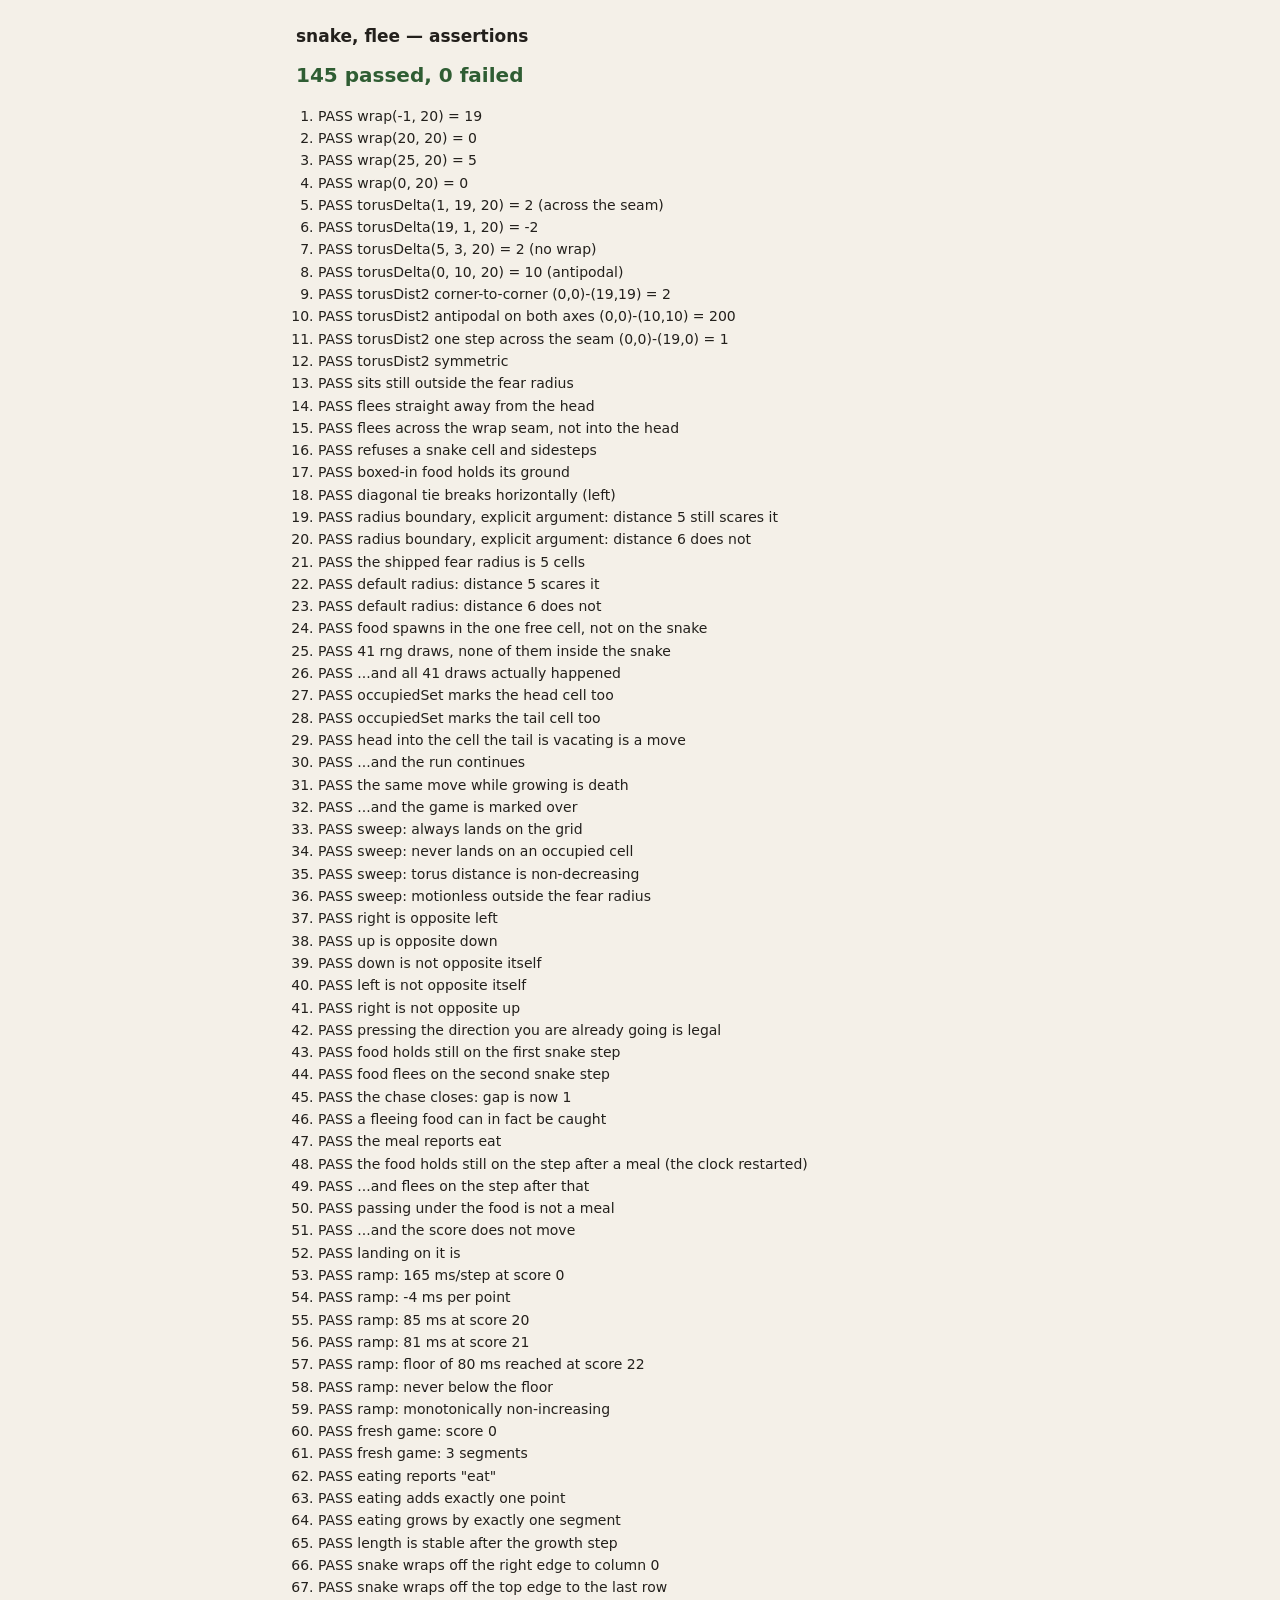
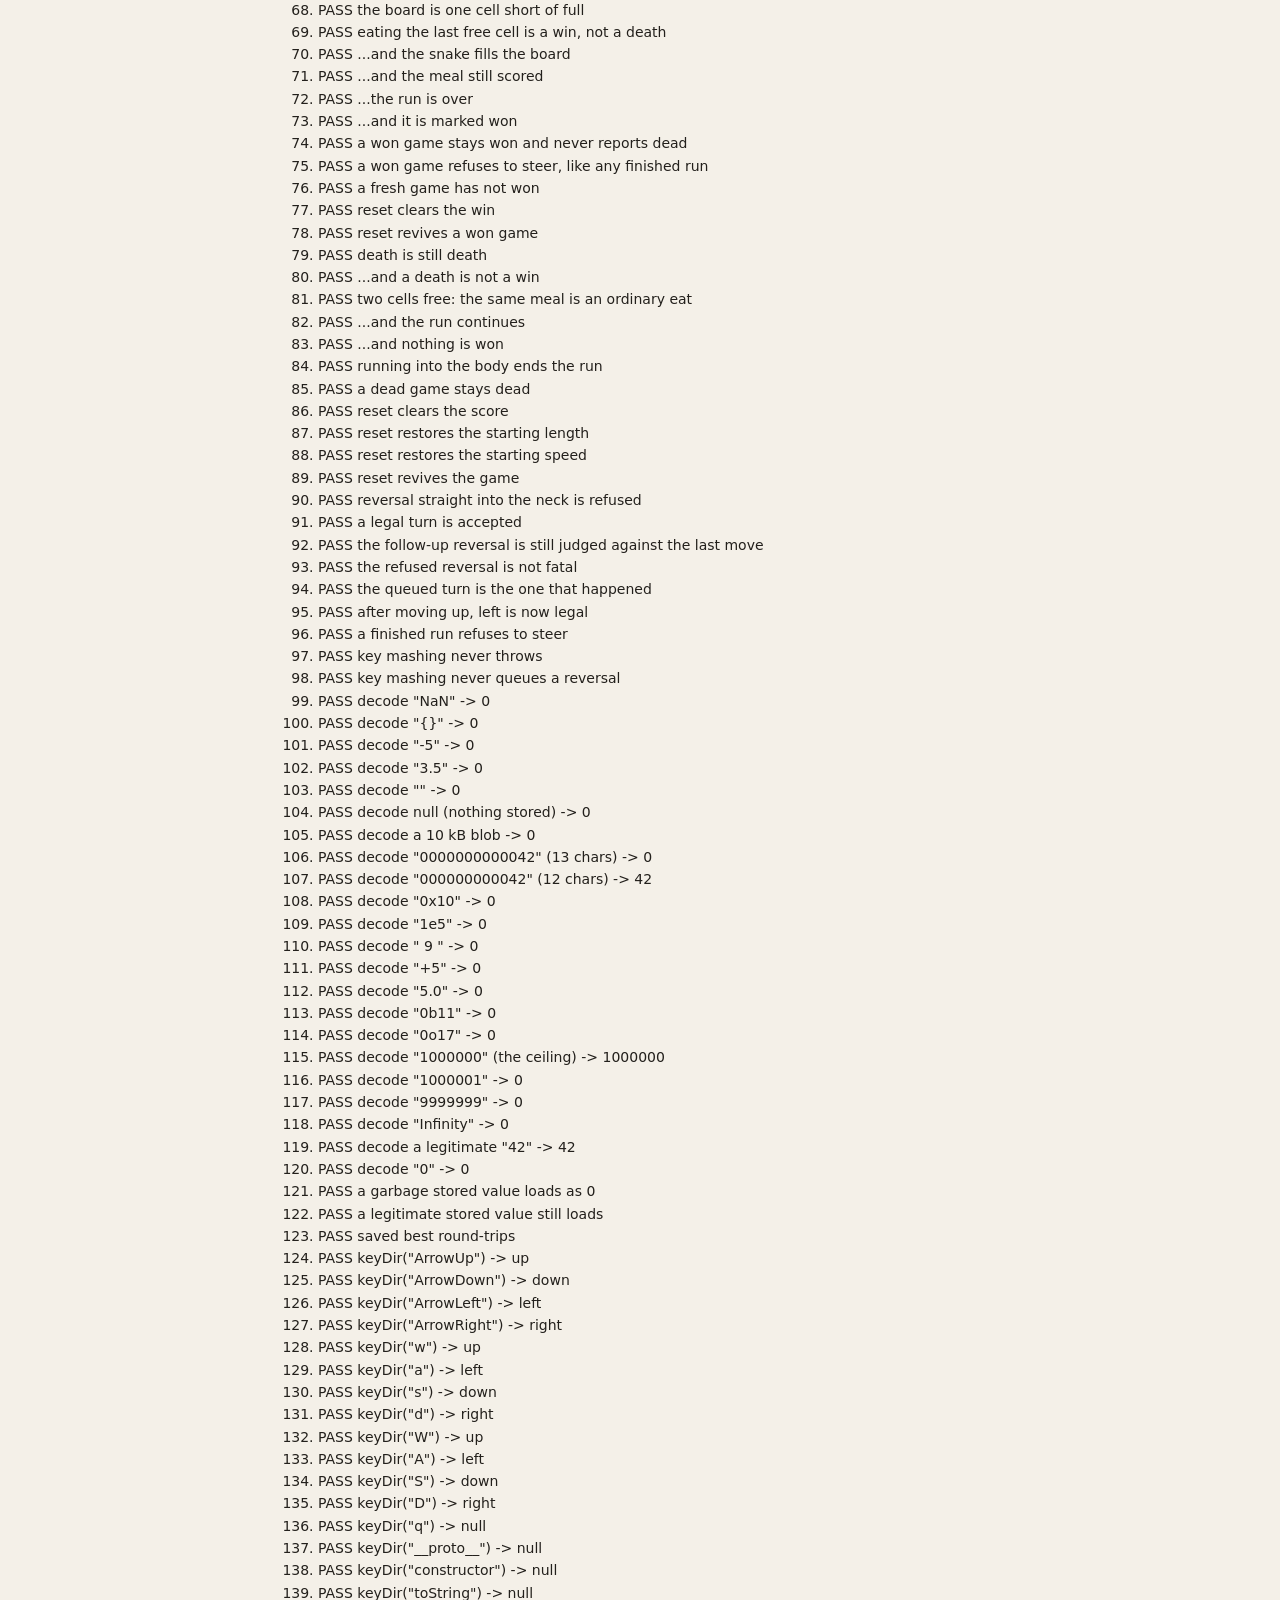
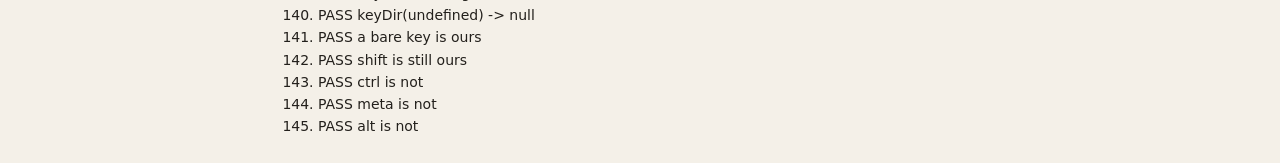
==== commit 5f104831: "test(input): assert every row of the key map, W included Three of the twelve entries were asserted. " ====
--- a/tests.html
+++ b/tests.html
@@ -464,8 +464,21 @@
   })();
 
   // ------------------------------------------------------------ key mapping
+  /* Every entry in the table, one row each. Three of the twelve were asserted
+     and the other nine were not, so deleting KEYMAP.W — shift held on WASD,
+     which is how anyone steering with a hand on shift actually types it — left
+     the suite at a clean pass. A mapping is only as covered as its rows. */
   eq('keyDir("ArrowUp") -> up', S.keyDir('ArrowUp'), 'up');
+  eq('keyDir("ArrowDown") -> down', S.keyDir('ArrowDown'), 'down');
+  eq('keyDir("ArrowLeft") -> left', S.keyDir('ArrowLeft'), 'left');
+  eq('keyDir("ArrowRight") -> right', S.keyDir('ArrowRight'), 'right');
   eq('keyDir("w") -> up', S.keyDir('w'), 'up');
+  eq('keyDir("a") -> left', S.keyDir('a'), 'left');
+  eq('keyDir("s") -> down', S.keyDir('s'), 'down');
+  eq('keyDir("d") -> right', S.keyDir('d'), 'right');
+  eq('keyDir("W") -> up', S.keyDir('W'), 'up');
+  eq('keyDir("A") -> left', S.keyDir('A'), 'left');
+  eq('keyDir("S") -> down', S.keyDir('S'), 'down');
   eq('keyDir("D") -> right', S.keyDir('D'), 'right');
   eq('keyDir("q") -> null', S.keyDir('q'), null);
   eq('keyDir("__proto__") -> null', S.keyDir('__proto__'), null);
--- a/style.css
+++ b/style.css
@@ -72,9 +72,20 @@
   font-variant-numeric: tabular-nums;
 }
 .score { color: var(--muted); font-size: 13px; }
-/* The record mark: the label alone changes colour while the run is above the
-   stored best. Quiet on purpose — the number beside it is already the news. */
+/* The record mark, while the run is above the stored best. Two channels, not
+   one: the label takes the accent colour *and* a star appears beside the
+   number. The colour was carrying it alone at 5.55:1, which is a difference
+   only a reader who sees the hue can read; the star survives greyscale, a
+   colourblind eye and a screenshot. Quiet either way — the number beside it
+   is already the news. */
 .score.is-record .label { color: var(--accent); }
+.score .mark { display: none; }
+.score.is-record .mark {
+  display: inline;
+  color: var(--accent);
+  font-size: 13px;
+  margin-left: 3px;
+}
 .score b { color: var(--ink); font-size: 17px; font-weight: 600; margin-left: 2px; }
 
 /* Sized by JS from the space the HUD and footer leave over — the element
@@ -85,11 +96,19 @@
   place-items: center;
 }
 
-/* JS sets the pixel size each layout pass; these are only the pre-script
-   defaults so nothing flashes oversized before the first frame. */
+/* JS sets the width each layout pass; these are only the pre-script defaults
+   so nothing flashes oversized before the first frame. The height is not set
+   in JS and must not be: max-width clamps the width whenever the 160 px floor
+   is wider than the column — every viewport under 192 px — and an inline
+   height would then sit at 160 while the width was cut to 118, rendering the
+   board 118x160. The whole mechanic is defined in square cells, so that is a
+   wrong shape and not a cosmetic one. aspect-ratio makes the height follow
+   whatever the clamp leaves, at every width, with no breakpoint to get wrong. */
 canvas {
   display: block;
   max-width: 100%;
+  aspect-ratio: 1 / 1;
+  height: auto;
   background: var(--board);
   border-radius: var(--radius);
   touch-action: none; /* swipes steer, they must not scroll or zoom */
@@ -139,6 +158,9 @@
 .overlay[hidden] { display: none; }
 .over-title { margin: 0; font-size: 20px; font-weight: 600; }
 .over-line { margin: 0; font-size: 15px; font-variant-numeric: tabular-nums; }
+/* Same two channels as the HUD mark: the accent colour and the star, so the
+   line reads as the record even with no hue at all. */
+.over-record { margin: 0; font-size: 14px; font-weight: 600; color: var(--accent); }
 .over-hint { margin: 0; font-size: 13px; color: var(--muted); }
 
 .foot {
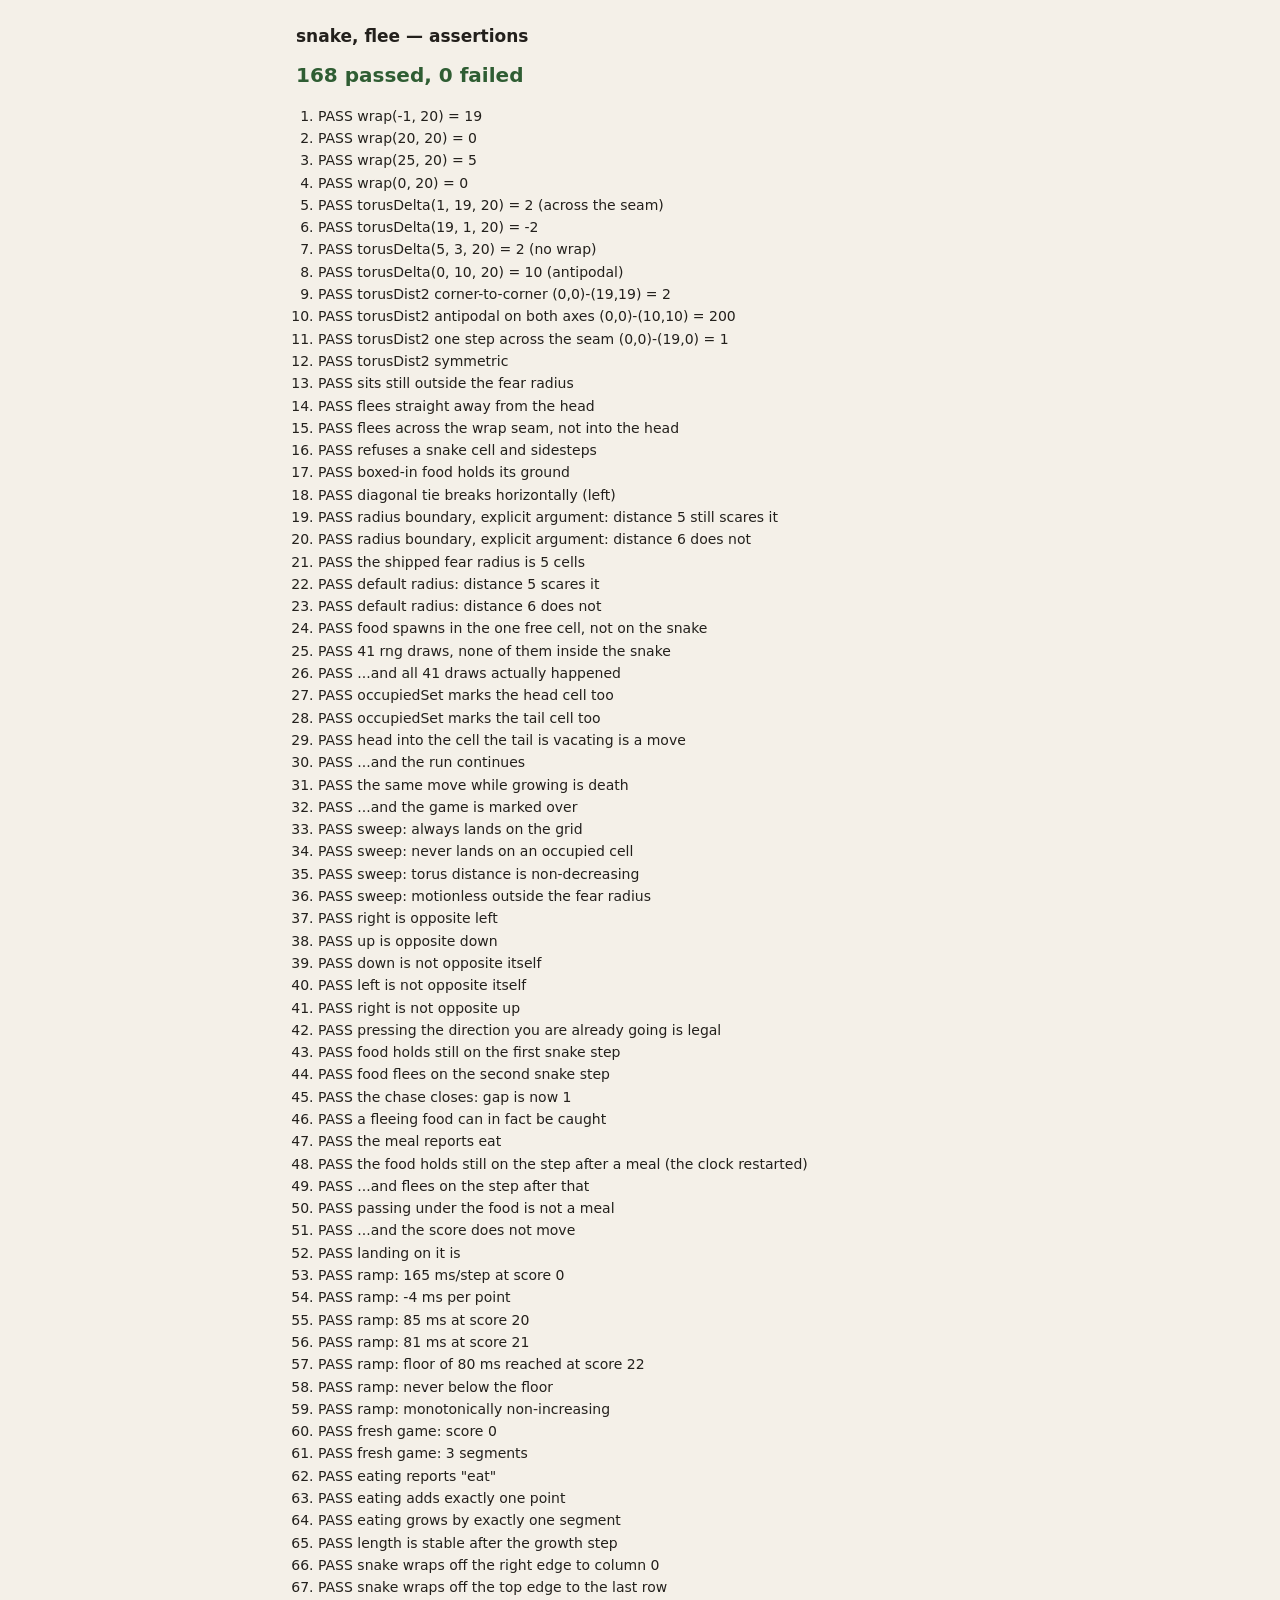
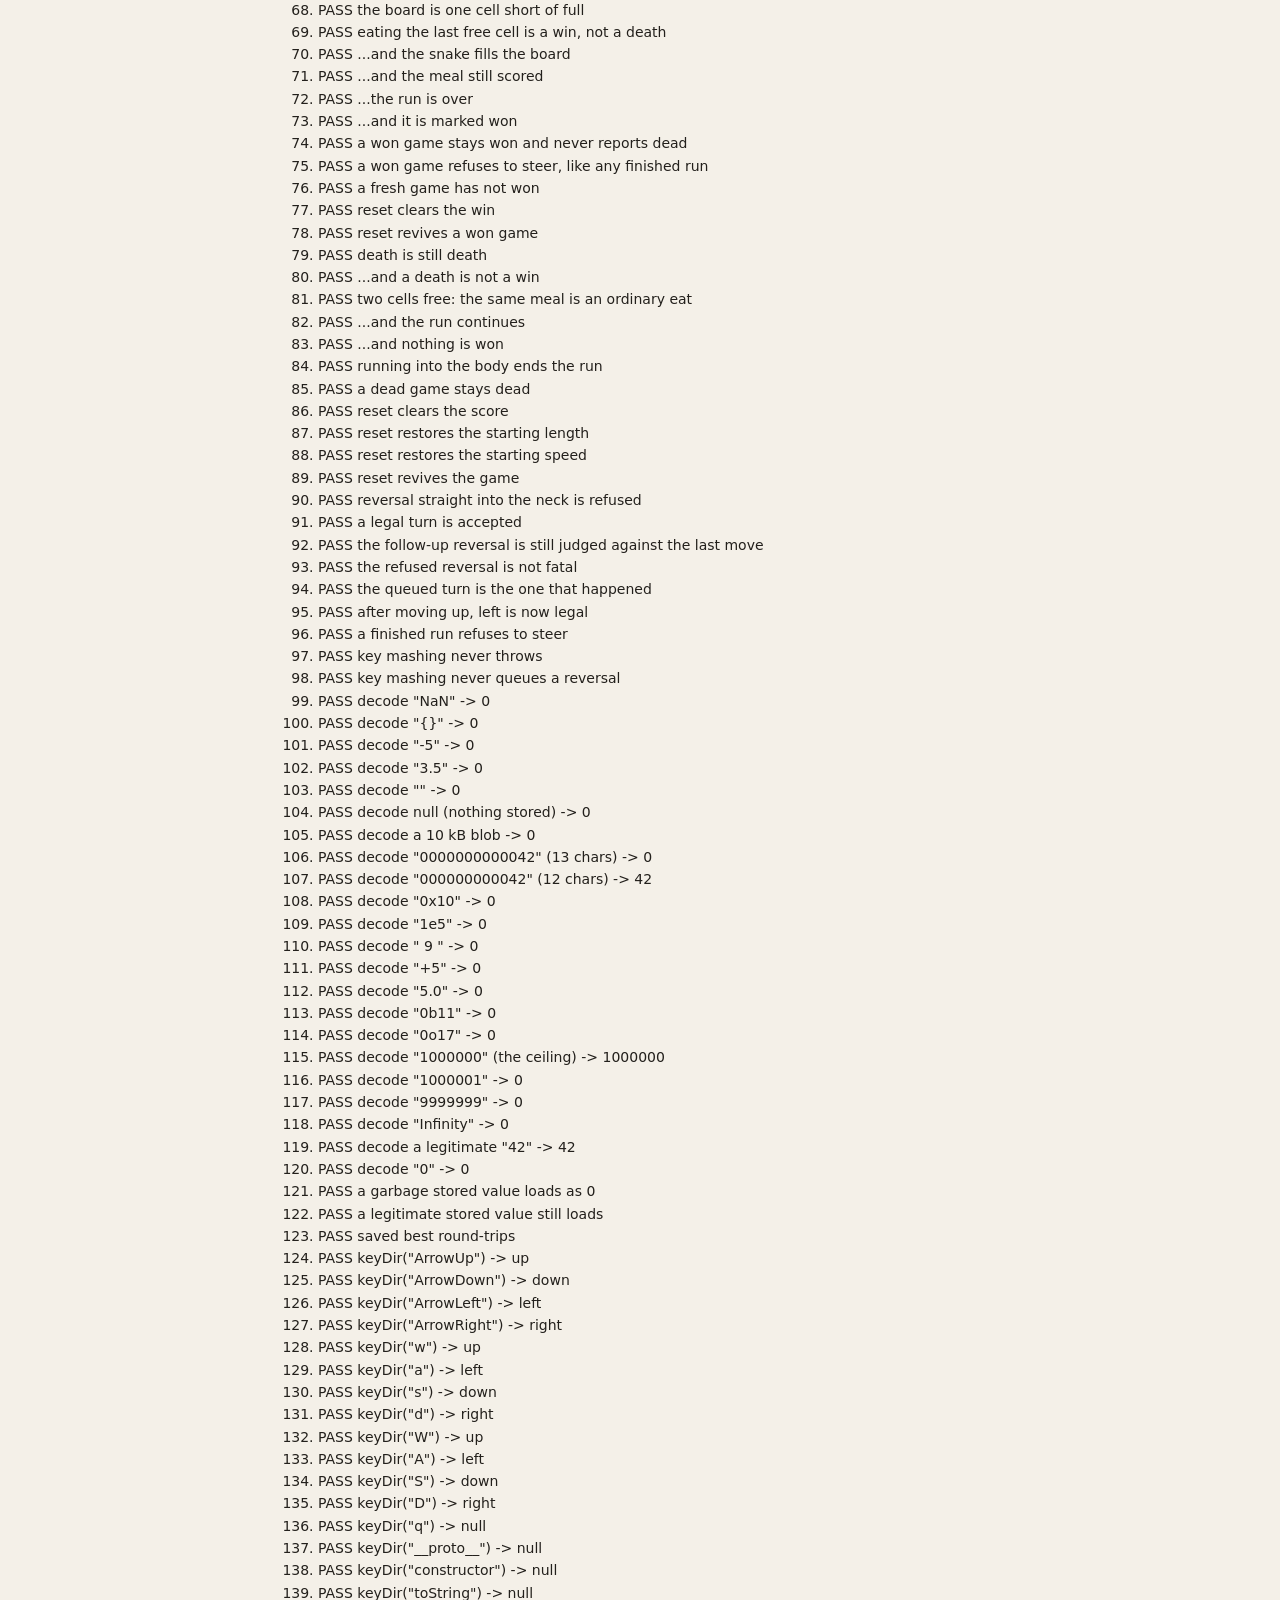
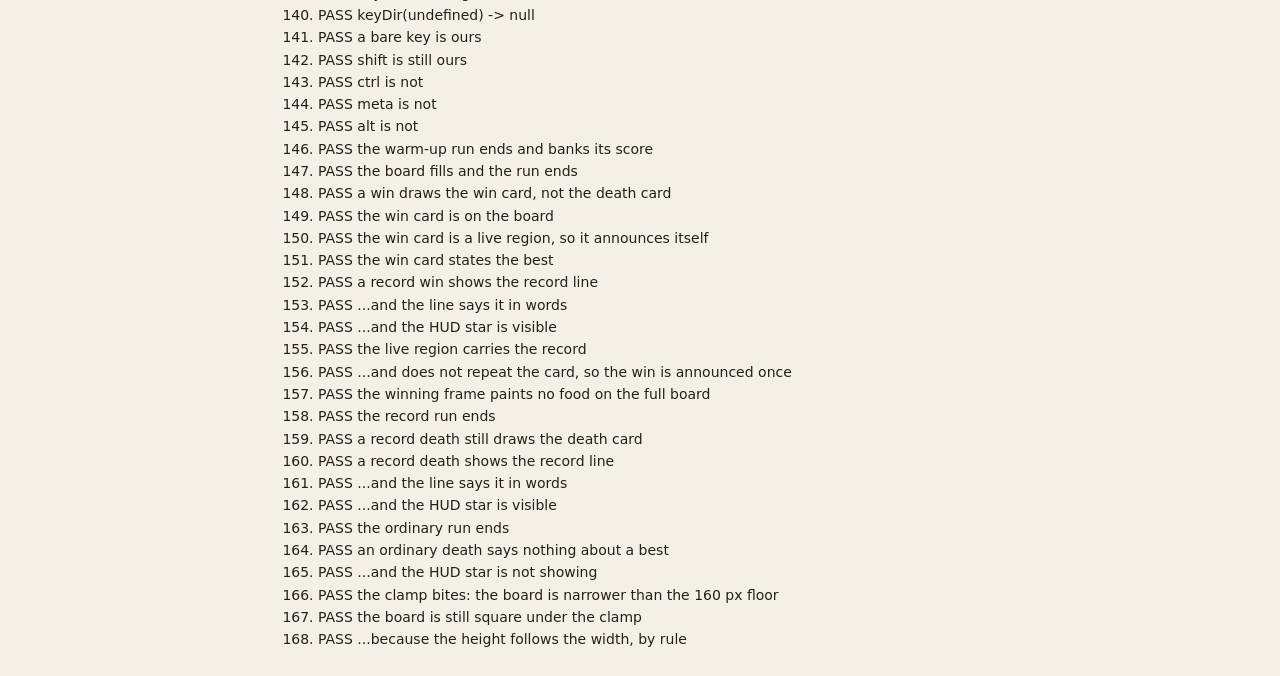
==== commit c50478dd: "test(chrome): assert what the page renders, not only what the flags say Every row in this suite read" ====
--- a/tests.html
+++ b/tests.html
@@ -16,6 +16,11 @@
   li { margin: 2px 0; }
   li.fail { color: var(--accent); font-weight: 600; }
   code { font-family: ui-monospace, SFMono-Regular, Menlo, Consolas, monospace; }
+  /* The live game the DOM rows assert against. Off-screen, not display:none:
+     the rows read rendered geometry and computed style, and a box that is not
+     laid out has neither. Width fixed so the board size is the stylesheet's
+     answer and not the runner window's. */
+  .fixture { position: absolute; left: -20000px; top: 0; width: 560px; }
 </style>
 </head>
 <body>
@@ -25,8 +30,62 @@
   <ol id="results"></ol>
 </div>
 
-<!-- app.js only boots the game when the page has a #canvas, so loading it
-     here gives us the pure logic and nothing else. -->
+<!-- app.js boots the game when the page has a #canvas, so this is the real
+     chrome, running, for the rendered rows at the foot of the file. Six of the
+     changes shipped on day 042 could be reverted with the suite still green,
+     because every row here read a flag and none read the page. This is a copy
+     of index.html's chrome; it has to stay a copy for those rows to mean
+     anything. -->
+<div class="fixture" id="fixture">
+  <main class="wrap">
+    <header class="hud">
+      <div class="titles">
+        <h1 class="title">snake<span class="title-dim">, flee</span></h1>
+        <p class="tagline">the food runs away from you.</p>
+      </div>
+      <div class="scores">
+        <span class="score"><span class="label">score</span> <b id="score">0</b></span>
+        <span class="score" id="bestSlot"><span class="label">best</span> <b id="best">0</b><span class="mark" aria-hidden="true">&#9733;</span></span>
+      </div>
+    </header>
+    <div class="board" id="board">
+      <div class="stage" id="stage">
+        <canvas id="canvas" width="480" height="480" aria-label="Snake board"></canvas>
+        <div class="overlay" id="overlay" role="status" hidden>
+          <p class="over-title" id="overlayTitle">paused</p>
+          <p class="over-line" id="overlayLine"></p>
+          <p class="over-record" id="overlayRecord" hidden><span aria-hidden="true">&#9733;</span> a new best</p>
+          <p class="over-hint" id="overlayHint"></p>
+        </div>
+      </div>
+    </div>
+    <p class="sr-only" id="live" role="status" aria-live="polite"></p>
+    <footer class="foot">
+      <div class="controls">
+        <button class="btn" id="pauseBtn" type="button">pause</button>
+        <button class="btn" id="restartBtn" type="button">restart</button>
+      </div>
+      <p class="hint">arrows / wasd to steer &middot; p or space to pause &middot; r to restart</p>
+    </footer>
+  </main>
+</div>
+
+<script>
+/* app.js reads the stored best once, at boot, so the seed has to be in place
+   before it loads — which is also why the key is spelled out here rather than
+   read off the export. The record rows below need the stored best exactly one
+   short of the winning score: a record taken in the frame the run ends is the
+   case that reverted silently. The player's own value goes back at the end of
+   the run (restoreBest). A private window throws here; loadBest reports 0 in
+   that case and every row below still holds. */
+window.__realBest = null;
+window.__seeded = false;
+try {
+  window.__realBest = localStorage.getItem('snake-flee.best');
+  localStorage.setItem('snake-flee.best', '397');
+  window.__seeded = true;
+} catch (e) { /* storage unavailable; nothing seeded, nothing to put back */ }
+</script>
 <script src="app.js"></script>
 <script>
 (function () {
@@ -493,11 +552,177 @@
   eq('meta is not', S.isBareKey({ metaKey: true }), false);
   eq('alt is not', S.isBareKey({ altKey: true }), false);
 
-  var summary = document.getElementById('summary');
-  summary.textContent = pass + ' passed, ' + fail + ' failed';
-  summary.className = 'summary ' + (fail === 0 ? 'ok' : 'bad');
-  document.title = (fail === 0 ? 'PASS' : 'FAIL') + ' — ' + pass + '/' + (pass + fail);
-  window.__testResults = { pass: pass, fail: fail };
+  /* ------------------------------------------------- the rendered chrome
+     Everything above is pure logic, and that is how six of day 042's changes
+     could be reverted one at a time with the suite still reading 145/145: a
+     flag can be correct while what the player sees is wrong. These rows drive
+     the real game booted against the fixture at the top of this file and read
+     the rendered DOM — text, hidden state, computed style, geometry, pixels.
+
+     They are asynchronous: the game advances on requestAnimationFrame, so the
+     summary is written by finish() at the end of the chain. */
+  var G = window.SnakeFlee;
+  var live = document.getElementById('live');
+  var overlay = document.getElementById('overlay');
+  var oTitle = document.getElementById('overlayTitle');
+  var oLine = document.getElementById('overlayLine');
+  var oRecord = document.getElementById('overlayRecord');
+  var markEl = document.querySelector('#bestSlot .mark');
+  var canvasEl = document.getElementById('canvas');
+  var fixture = document.getElementById('fixture');
+
+  function press(k) { window.dispatchEvent(new KeyboardEvent('keydown', { key: k })); }
+  function frames(n, cb) {
+    if (n <= 0) { cb(); return; }
+    requestAnimationFrame(function () { frames(n - 1, cb); });
+  }
+  // The game steps on its own clock, so wait for the state rather than for a
+  // fixed number of frames. 600 frames is ten seconds of budget for a step
+  // that takes five.
+  function until(pred, cb, budget) {
+    if (budget === undefined) budget = 600;
+    if (pred()) { cb(true); return; }
+    if (budget <= 0) { cb(false); return; }
+    requestAnimationFrame(function () { until(pred, cb, budget - 1); });
+  }
+  function shown(el) {
+    return !el.hidden && getComputedStyle(el).display !== 'none';
+  }
+  // One cell centre of the live board, as the browser actually painted it.
+  function pixelAt(cx, cy) {
+    var cell = canvasEl.width / N;
+    var d = canvasEl.getContext('2d')
+      .getImageData(Math.round((cx + 0.5) * cell), Math.round((cy + 0.5) * cell), 1, 1).data;
+    return '#' + [d[0], d[1], d[2]].map(function (v) {
+      return ('0' + v.toString(16)).slice(-2);
+    }).join('');
+  }
+  // The board one cell short of full, head about to take the last free cell.
+  // Score is the seeded best, so the record is taken in the frame that ends
+  // the run — the case commitBest used to eat before anything could read it.
+  function loadAlmostFull(g) {
+    var snake = [{ x: 7, y: 4 }];
+    for (var y = 0; y < N; y++) {
+      for (var x = 0; x < N; x++) {
+        if (x === 7 && (y === 3 || y === 4)) continue;
+        snake.push({ x: x, y: y });
+      }
+    }
+    g.snake = snake; g.grow = 0; g.score = N * N - 3;
+    g.dir = G.DIRS.up; g.dirMoved = G.DIRS.up;
+    g.food = { x: 7, y: 3 }; g.clock = 0; g.over = false; g.won = false;
+  }
+
+  function restoreBest() {
+    if (!window.__seeded) return;
+    try {
+      if (window.__realBest === null) localStorage.removeItem(S.BEST_KEY);
+      else localStorage.setItem(S.BEST_KEY, window.__realBest);
+    } catch (e) { /* it was reachable a moment ago; nothing to do if it is not */ }
+  }
+
+  function finish() {
+    restoreBest();
+    var summary = document.getElementById('summary');
+    summary.textContent = pass + ' passed, ' + fail + ' failed';
+    summary.className = 'summary ' + (fail === 0 ? 'ok' : 'bad');
+    document.title = (fail === 0 ? 'PASS' : 'FAIL') + ' — ' + pass + '/' + (pass + fail);
+    window.__testResults = { pass: pass, fail: fail };
+  }
+
+  // A run that dies into its own body, at whatever score is already set.
+  function loadDeath(g) {
+    g.snake = [{ x: 5, y: 5 }, { x: 6, y: 5 }, { x: 6, y: 6 }, { x: 5, y: 6 }, { x: 4, y: 6 }];
+    g.dir = G.DIRS.down; g.dirMoved = G.DIRS.left;
+    g.food = { x: 15, y: 15 };
+  }
+
+  /* 0. Warm-up: leave the best exactly one under the winning score. The seed
+        before app.js does that when storage is reachable; when it is not,
+        boot read 0 and this run is what raises it. Either way the record in
+        step 1 is taken in the frame the run ends, which is the case that
+        reverted silently — not one taken a meal earlier. */
+  frames(2, function () {
+    var g = G.game;
+    press('p');            // starts the run without steering it
+    g.score = N * N - 3;   // 397, one under the score that fills the board
+    loadDeath(g);
+    until(function () { return g.over; }, function (warmed) {
+      ok('the warm-up run ends and banks its score', warmed);
+      press('r');
+
+  // 1. A win that takes the record in the frame it ends.
+    loadAlmostFull(g);
+    until(function () { return g.over; }, function (reached) {
+      ok('the board fills and the run ends', reached);
+      frames(2, function () {
+        eq('a win draws the win card, not the death card', oTitle.textContent, 'you win');
+        ok('the win card is on the board', shown(overlay), overlay.outerHTML.slice(0, 60));
+        eq('the win card is a live region, so it announces itself',
+          overlay.getAttribute('role'), 'status');
+        ok('the win card states the best', /best\s+\d+/.test(oLine.textContent), oLine.textContent);
+        ok('a record win shows the record line', shown(oRecord),
+          'hidden=' + oRecord.hidden + ' display=' + getComputedStyle(oRecord).display);
+        ok('...and the line says it in words', /a new best/.test(oRecord.textContent),
+          JSON.stringify(oRecord.textContent));
+        eq('...and the HUD star is visible', getComputedStyle(markEl).visibility, 'visible');
+        ok('the live region carries the record', /best/.test(live.textContent),
+          JSON.stringify(live.textContent));
+        ok('...and does not repeat the card, so the win is announced once',
+          live.textContent.indexOf('you win') === -1, JSON.stringify(live.textContent));
+        ok('the winning frame paints no food on the full board',
+          pixelAt(7, 3) !== '#a83c1b', pixelAt(7, 3));
+
+        // 2. A death that takes the record. The best is now the winning
+        //    score, so score above it and run into the body.
+        press('r');
+        loadDeath(g);
+        g.score = N * N + 100;
+        until(function () { return g.over; }, function (died) {
+          ok('the record run ends', died);
+          frames(2, function () {
+            eq('a record death still draws the death card', oTitle.textContent, 'game over');
+            ok('a record death shows the record line', shown(oRecord),
+              'hidden=' + oRecord.hidden);
+            ok('...and the line says it in words', /a new best/.test(oRecord.textContent),
+              JSON.stringify(oRecord.textContent));
+            eq('...and the HUD star is visible', getComputedStyle(markEl).visibility, 'visible');
+
+            // 3. A death that takes nothing. The same card, quiet.
+            press('r');
+            loadDeath(g);
+            until(function () { return g.over; }, function (died2) {
+              ok('the ordinary run ends', died2);
+              frames(2, function () {
+                ok('an ordinary death says nothing about a best', !shown(oRecord),
+                  'hidden=' + oRecord.hidden);
+                eq('...and the HUD star is not showing',
+                  getComputedStyle(markEl).visibility, 'hidden');
+
+                // 4. The board is square at a width the column has to clamp.
+                //    130 px of column leaves 98 px of content, under the
+                //    160 px floor the layout asks for, so max-width cuts the
+                //    width and the height has to follow it.
+                fixture.style.width = '130px';
+                frames(3, function () {
+                  var r = canvasEl.getBoundingClientRect();
+                  var w = Math.round(r.width), h = Math.round(r.height);
+                  ok('the clamp bites: the board is narrower than the 160 px floor',
+                    w > 0 && w < 160, w + 'px');
+                  ok('the board is still square under the clamp', w === h, w + 'x' + h);
+                  eq('...because the height follows the width, by rule',
+                    getComputedStyle(canvasEl).aspectRatio, '1 / 1');
+                  fixture.style.width = '';
+                  finish();
+                });
+              });
+            });
+          });
+        });
+      });
+    });
+    });
+  });
 })();
 </script>
 </body>
--- a/style.css
+++ b/style.css
@@ -79,13 +79,17 @@
    colourblind eye and a screenshot. Quiet either way — the number beside it
    is already the news. */
 .score.is-record .label { color: var(--accent); }
-.score .mark { display: none; }
-.score.is-record .mark {
-  display: inline;
+/* The star's box is reserved in both states. display:none took the glyph out
+   of the line entirely, so `.score` slid 15 px left the instant the record
+   was taken (11 px at 320) and jumped back on restart: the reward for a
+   record was a shove sideways. visibility keeps the box and shows nothing. */
+.score .mark {
+  visibility: hidden;
   color: var(--accent);
   font-size: 13px;
   margin-left: 3px;
 }
+.score.is-record .mark { visibility: visible; }
 .score b { color: var(--ink); font-size: 17px; font-weight: 600; margin-left: 2px; }
 
 /* Sized by JS from the space the HUD and footer leave over — the element
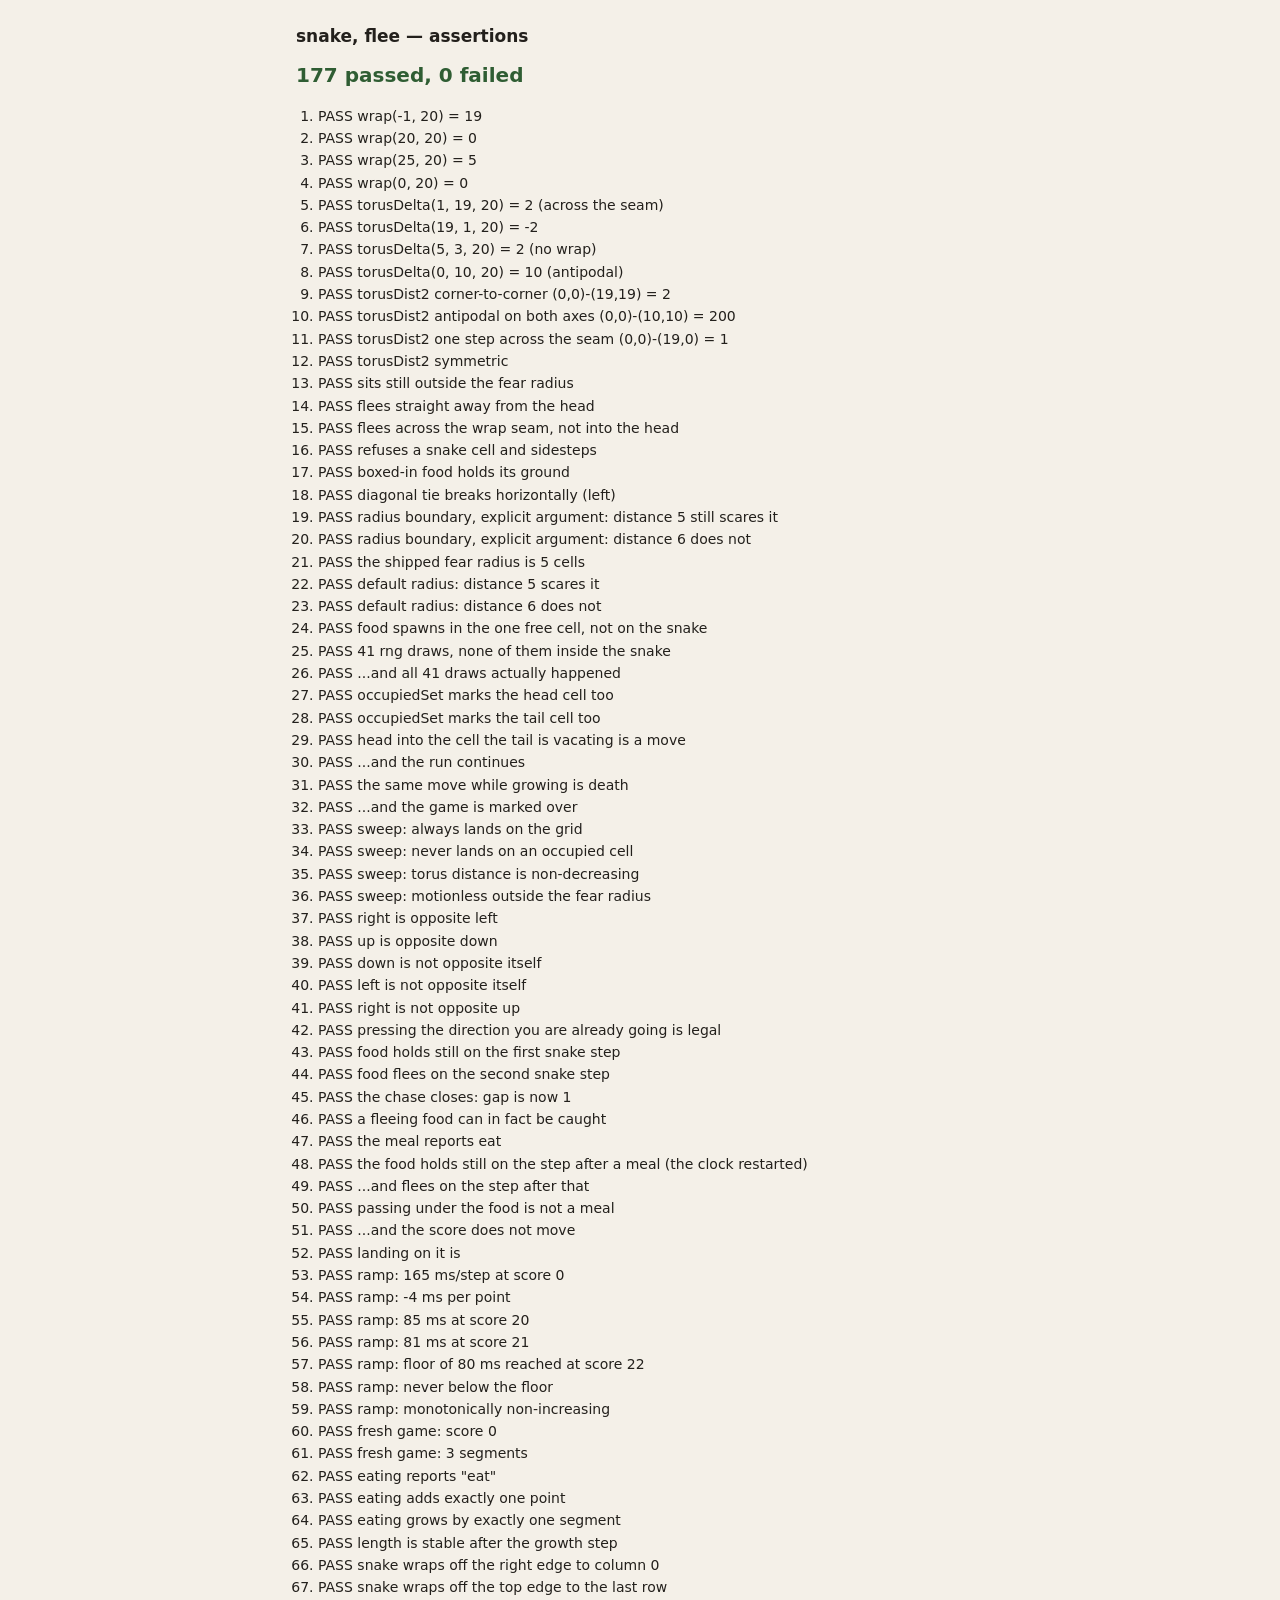
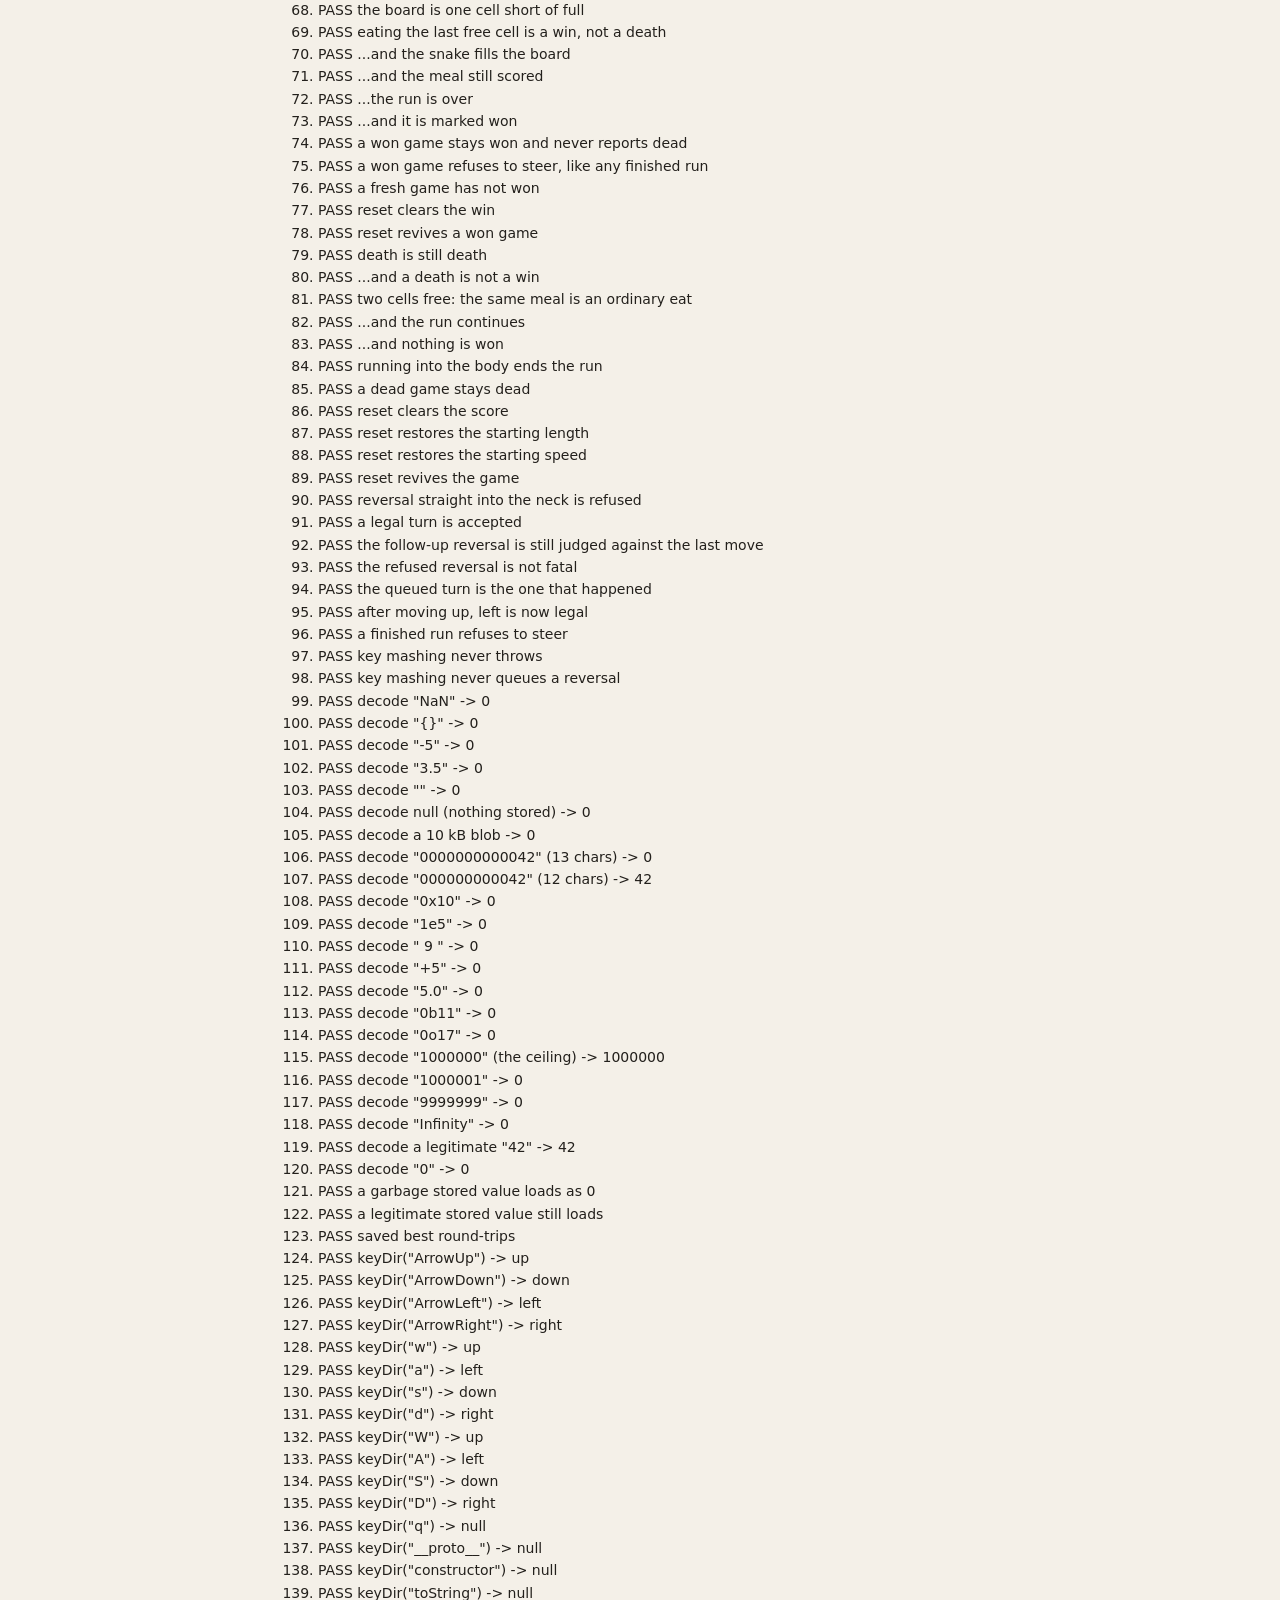
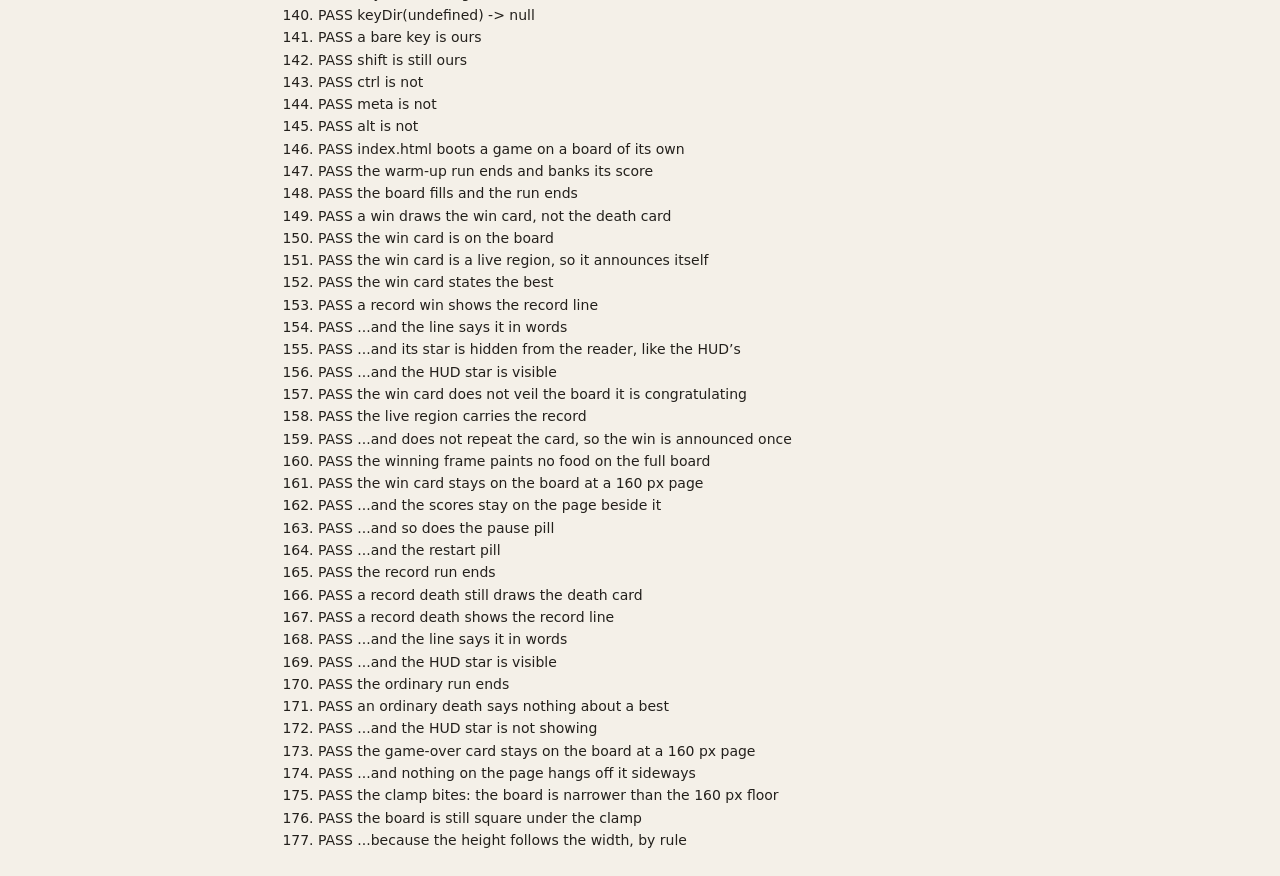
==== commit c9180963: "test(chrome): the suite drives index.html, at a size it sets itself Two defects, one cause: the rend" ====
--- a/tests.html
+++ b/tests.html
@@ -16,11 +16,14 @@
   li { margin: 2px 0; }
   li.fail { color: var(--accent); font-weight: 600; }
   code { font-family: ui-monospace, SFMono-Regular, Menlo, Consolas, monospace; }
-  /* The live game the DOM rows assert against. Off-screen, not display:none:
-     the rows read rendered geometry and computed style, and a box that is not
-     laid out has neither. Width fixed so the board size is the stylesheet's
-     answer and not the runner window's. */
-  .fixture { position: absolute; left: -20000px; top: 0; width: 560px; }
+  li.skip { color: var(--muted); }
+  /* The shipped page, mounted and running (see mountPage). Off-screen, not
+     display:none: the rows read rendered geometry and computed style, and a
+     box that is not laid out has neither. The frame is sized here and resized
+     by the rows that need a particular viewport, so the page under test never
+     inherits the size of the window the suite was opened in. */
+  .fixture { position: absolute; left: -20000px; top: 0; }
+  #page { width: 560px; height: 640px; border: 0; display: block; }
 </style>
 </head>
 <body>
@@ -30,54 +33,23 @@
   <ol id="results"></ol>
 </div>
 
-<!-- app.js boots the game when the page has a #canvas, so this is the real
-     chrome, running, for the rendered rows at the foot of the file. Six of the
-     changes shipped on day 042 could be reverted with the suite still green,
-     because every row here read a flag and none read the page. This is a copy
-     of index.html's chrome; it has to stay a copy for those rows to mean
-     anything. -->
-<div class="fixture" id="fixture">
-  <main class="wrap">
-    <header class="hud">
-      <div class="titles">
-        <h1 class="title">snake<span class="title-dim">, flee</span></h1>
-        <p class="tagline">the food runs away from you.</p>
-      </div>
-      <div class="scores">
-        <span class="score"><span class="label">score</span> <b id="score">0</b></span>
-        <span class="score" id="bestSlot"><span class="label">best</span> <b id="best">0</b><span class="mark" aria-hidden="true">&#9733;</span></span>
-      </div>
-    </header>
-    <div class="board" id="board">
-      <div class="stage" id="stage">
-        <canvas id="canvas" width="480" height="480" aria-label="Snake board"></canvas>
-        <div class="overlay" id="overlay" role="status" hidden>
-          <p class="over-title" id="overlayTitle">paused</p>
-          <p class="over-line" id="overlayLine"></p>
-          <p class="over-record" id="overlayRecord" hidden><span aria-hidden="true">&#9733;</span> a new best</p>
-          <p class="over-hint" id="overlayHint"></p>
-        </div>
-      </div>
-    </div>
-    <p class="sr-only" id="live" role="status" aria-live="polite"></p>
-    <footer class="foot">
-      <div class="controls">
-        <button class="btn" id="pauseBtn" type="button">pause</button>
-        <button class="btn" id="restartBtn" type="button">restart</button>
-      </div>
-      <p class="hint">arrows / wasd to steer &middot; p or space to pause &middot; r to restart</p>
-    </footer>
-  </main>
-</div>
+<!-- The page under test is index.html itself, mounted here by mountPage()
+     at the foot of this file. This used to be a hand-written copy of that
+     file's chrome, and a copy is blind to the drift it was meant to catch:
+     with only index.html edited, dropping role="status" from the overlay,
+     rewriting the card's "a new best", and even renaming #canvas — which
+     leaves the shipped page a dead board with no game on it — every one of
+     them left this suite reading 168/168 green. -->
+<div class="fixture" id="fixture"></div>
 
 <script>
 /* app.js reads the stored best once, at boot, so the seed has to be in place
-   before it loads — which is also why the key is spelled out here rather than
-   read off the export. The record rows below need the stored best exactly one
-   short of the winning score: a record taken in the frame the run ends is the
-   case that reverted silently. The player's own value goes back at the end of
-   the run (restoreBest). A private window throws here; loadBest reports 0 in
-   that case and every row below still holds. */
+   before the page under test loads — which is also why the key is spelled out
+   here rather than read off the export. The record rows below need the stored
+   best exactly one short of the winning score: a record taken in the frame the
+   run ends is the case that reverted silently. The player's own value goes
+   back at the end of the run (restoreBest). A private window throws here;
+   loadBest reports 0 in that case and every row below still holds. */
 window.__realBest = null;
 window.__seeded = false;
 try {
@@ -86,12 +58,14 @@
   window.__seeded = true;
 } catch (e) { /* storage unavailable; nothing seeded, nothing to put back */ }
 </script>
+<!-- No #canvas in this document, so app.js boots nothing here: it is loaded
+     for the pure logic it exports. The running game lives in the frame. -->
 <script src="app.js"></script>
 <script>
 (function () {
   'use strict';
   var S = window.SnakeFlee;
-  var pass = 0, fail = 0;
+  var pass = 0, fail = 0, skipped = 0;
   var list = document.getElementById('results');
 
   function ok(name, cond, detail) {
@@ -102,6 +76,17 @@
   }
   function eq(name, actual, expected) {
     ok(name, actual === expected, 'got ' + JSON.stringify(actual) + ', expected ' + JSON.stringify(expected));
+  }
+  /* A row that could not run, said out loud and counted apart. It is never a
+     pass: a suite that quietly drops what it cannot check is worse than one
+     that runs fewer rows, because the number at the top stops meaning what it
+     says. The summary carries the count and so does the tab title. */
+  function skip(name, why) {
+    var li = document.createElement('li');
+    li.className = 'skip';
+    li.textContent = 'SKIP  ' + name + ' — ' + why;
+    list.appendChild(li);
+    skipped++;
   }
   var N = 20;
   function occ(cells) {
@@ -506,9 +491,23 @@
   eq('decode "0" -> 0', S.decodeBest('0'), 0);
 
   (function () {
+    /* Storage is not always reachable: a private window, a browser with site
+       data off, a third-party frame. The game is fine there — it plays, the
+       best reads 0, nothing throws — so the suite has to be fine there too.
+       This block used to call ok(false) on the throw, which failed one row of
+       145 in a mode the build itself handles, and made the README's count
+       false the moment anyone opened the file in a private window.
+       Probe once, assert whichever branch applies, three rows either way. */
+    var PROBE = S.BEST_KEY + '.probe';
+    var available = true;
     var stored = null;
-    try { stored = localStorage.getItem(S.BEST_KEY); } catch (e) {}
     try {
+      stored = localStorage.getItem(S.BEST_KEY);
+      localStorage.setItem(PROBE, '1');
+      localStorage.removeItem(PROBE);
+    } catch (e) { available = false; }
+
+    if (available) {
       localStorage.setItem(S.BEST_KEY, '{"best":7}');
       eq('a garbage stored value loads as 0', S.loadBest(), 0);
       localStorage.setItem(S.BEST_KEY, '137');
@@ -517,8 +516,18 @@
       eq('saved best round-trips', S.loadBest(), 58);
       if (stored === null) localStorage.removeItem(S.BEST_KEY);
       else localStorage.setItem(S.BEST_KEY, stored);
-    } catch (e) {
-      ok('localStorage round-trip', false, 'storage unavailable: ' + e);
+    } else {
+      var threw = false;
+      try { S.saveBest(58); } catch (e) { threw = true; }
+      /* Through a catch, because the thing under test is that neither call
+         throws. Read straight, a loadBest that had lost its own try/catch
+         threw out of this block and took the rest of the file with it: the
+         page sat on "running…" with no count and no failing row, which is the
+         one result a suite must never produce. */
+      function load() { try { return S.loadBest(); } catch (e) { return e.name; } }
+      eq('storage unavailable: loadBest reports no best', load(), 0);
+      ok('storage unavailable: saveBest swallows it and the run carries on', !threw);
+      eq('storage unavailable: still no best after a save', load(), 0);
     }
   })();
 
@@ -555,26 +564,85 @@
   /* ------------------------------------------------- the rendered chrome
      Everything above is pure logic, and that is how six of day 042's changes
      could be reverted one at a time with the suite still reading 145/145: a
-     flag can be correct while what the player sees is wrong. These rows drive
-     the real game booted against the fixture at the top of this file and read
-     the rendered DOM — text, hidden state, computed style, geometry, pixels.
-
-     They are asynchronous: the game advances on requestAnimationFrame, so the
-     summary is written by finish() at the end of the chain. */
-  var G = window.SnakeFlee;
-  var live = document.getElementById('live');
-  var overlay = document.getElementById('overlay');
-  var oTitle = document.getElementById('overlayTitle');
-  var oLine = document.getElementById('overlayLine');
-  var oRecord = document.getElementById('overlayRecord');
-  var markEl = document.querySelector('#bestSlot .mark');
-  var canvasEl = document.getElementById('canvas');
-  var fixture = document.getElementById('fixture');
-
-  function press(k) { window.dispatchEvent(new KeyboardEvent('keydown', { key: k })); }
+     flag can be correct while what the player sees is wrong.
+
+     What these rows drive is the shipped page. index.html is mounted in a
+     frame and the game booted inside it is the one under test — its markup,
+     its stylesheet, its copy. The suite kept a hand-written copy of that
+     chrome until day 042, which left it blind to exactly the drift it exists
+     to catch: three edits to index.html alone — dropping role="status" from
+     the overlay, rewriting the card's "a new best", renaming #canvas so the
+     page has no game at all — each left the suite green.
+
+     The frame is also what makes the geometry rows repeatable. They read the
+     page at a size this file sets, so the answer no longer depends on the
+     window the suite is opened in. It used to: below about 370 px of runner
+     height, chooseLayout() put the old fixture into the row arrangement,
+     where max-width is none and nothing clamped the board, and the clamp row
+     failed — 167/168 on an ordinary laptop with a short window, 168/168 on a
+     tall one, from the same commit.
+
+     They are asynchronous: the page loads, then the game advances on
+     requestAnimationFrame, so the summary is written by finish() at the end
+     of the chain. */
+  var PAGE_W = 560;   // the frame's own viewport, in CSS px
+  var frame = null, iw = null, idoc = null;
+  var live, overlay, oTitle, oLine, oRecord, markEl, canvasEl, stageEl;
+
+  function restoreBest() {
+    if (!window.__seeded) return;
+    try {
+      if (window.__realBest === null) localStorage.removeItem(S.BEST_KEY);
+      else localStorage.setItem(S.BEST_KEY, window.__realBest);
+    } catch (e) { /* it was reachable a moment ago; nothing to do if it is not */ }
+  }
+
+  function finish() {
+    restoreBest();
+    var summary = document.getElementById('summary');
+    summary.textContent = pass + ' passed, ' + fail + ' failed' +
+      (skipped ? ', ' + skipped + ' skipped' : '');
+    summary.className = 'summary ' + (fail === 0 ? 'ok' : 'bad');
+    document.title = (fail === 0 ? 'PASS' : 'FAIL') + ' — ' + pass + '/' + (pass + fail) +
+      (skipped ? ' (' + skipped + ' skipped)' : '');
+    window.__testResults = { pass: pass, fail: fail, skipped: skipped };
+  }
+
+  /* index.html, loaded and running. Same origin over http(s), so the page's
+     own window is readable and every row below reads the real thing.
+     Over file:// it is not: a sibling file is a separate origin in Chrome and
+     Safari, and the frame's document is closed to this page. There is nothing
+     honest to assert then, so the block says out loud that it did not run
+     rather than passing on a copy of the page that could already have drifted
+     from it. Serving the folder is the fix, and the message says so. */
+  function mountPage(cb) {
+    var settled = false;
+    function done(w) { if (settled) return; settled = true; cb(w); }
+    frame = document.createElement('iframe');
+    frame.id = 'page';
+    frame.title = 'index.html, under test';
+    frame.addEventListener('load', function () {
+      var w = null;
+      try {
+        w = frame.contentWindow;
+        if (!w || !w.document || !w.document.getElementById) w = null;
+      } catch (e) { w = null; }   // cross-origin: file:// is the usual reason
+      done(w);
+    });
+    frame.addEventListener('error', function () { done(null); });
+    // src before insertion: a frame appended empty fires load once for the
+    // about:blank it starts on, and that one is not the page under test.
+    frame.src = 'index.html';
+    document.getElementById('fixture').appendChild(frame);
+    // A frame that never loads must not leave the suite reading "running…".
+    setTimeout(function () { done(null); }, 10000);
+  }
+
+  // Every wait is on the frame's own clock: the game steps there, not here.
+  function press(k) { iw.dispatchEvent(new iw.KeyboardEvent('keydown', { key: k })); }
   function frames(n, cb) {
     if (n <= 0) { cb(); return; }
-    requestAnimationFrame(function () { frames(n - 1, cb); });
+    iw.requestAnimationFrame(function () { frames(n - 1, cb); });
   }
   // The game steps on its own clock, so wait for the state rather than for a
   // fixed number of frames. 600 frames is ten seconds of budget for a step
@@ -583,10 +651,16 @@
     if (budget === undefined) budget = 600;
     if (pred()) { cb(true); return; }
     if (budget <= 0) { cb(false); return; }
-    requestAnimationFrame(function () { until(pred, cb, budget - 1); });
+    iw.requestAnimationFrame(function () { until(pred, cb, budget - 1); });
   }
   function shown(el) {
-    return !el.hidden && getComputedStyle(el).display !== 'none';
+    return !el.hidden && iw.getComputedStyle(el).display !== 'none';
+  }
+  // The page under test at a viewport this file chooses. Three frames: one to
+  // take the resize, one for layout() to re-pick the arrangement, one to paint.
+  function width(px, cb) {
+    frame.style.width = px + 'px';
+    frames(3, cb);
   }
   // One cell centre of the live board, as the browser actually painted it.
   function pixelAt(cx, cy) {
@@ -597,6 +671,30 @@
       return ('0' + v.toString(16)).slice(-2);
     }).join('');
   }
+  // How far the card's lines reach outside the board they are anchored to,
+  // in px, on any side. 0 is the whole of the requirement.
+  function cardSpill() {
+    var st = stageEl.getBoundingClientRect();
+    var ps = idoc.querySelectorAll('#overlay > p');
+    var out = 0;
+    for (var i = 0; i < ps.length; i++) {
+      var el = ps[i];
+      if (!shown(el) || !el.textContent.trim()) continue;
+      var r = el.getBoundingClientRect();
+      out = Math.max(out, st.top - r.top, r.bottom - st.bottom,
+        st.left - r.left, r.right - st.right);
+    }
+    return Math.round(out);
+  }
+  // The page's own horizontal overflow, both directions: scrollWidth catches
+  // what hangs off the right, and the left edge of a centred row that no
+  // longer fits is not scrollable at all, so it is measured directly.
+  function offPage(sel) {
+    var el = idoc.querySelector(sel), r = el.getBoundingClientRect();
+    var w = idoc.documentElement.clientWidth;
+    return Math.round(Math.max(0, -r.left, r.right - w));
+  }
+
   // The board one cell short of full, head about to take the last free cell.
   // Score is the seeded best, so the record is taken in the frame that ends
   // the run — the case commitBest used to eat before anything could read it.
@@ -609,49 +707,64 @@
       }
     }
     g.snake = snake; g.grow = 0; g.score = N * N - 3;
-    g.dir = G.DIRS.up; g.dirMoved = G.DIRS.up;
+    g.dir = iw.SnakeFlee.DIRS.up; g.dirMoved = iw.SnakeFlee.DIRS.up;
     g.food = { x: 7, y: 3 }; g.clock = 0; g.over = false; g.won = false;
-  }
-
-  function restoreBest() {
-    if (!window.__seeded) return;
-    try {
-      if (window.__realBest === null) localStorage.removeItem(S.BEST_KEY);
-      else localStorage.setItem(S.BEST_KEY, window.__realBest);
-    } catch (e) { /* it was reachable a moment ago; nothing to do if it is not */ }
-  }
-
-  function finish() {
-    restoreBest();
-    var summary = document.getElementById('summary');
-    summary.textContent = pass + ' passed, ' + fail + ' failed';
-    summary.className = 'summary ' + (fail === 0 ? 'ok' : 'bad');
-    document.title = (fail === 0 ? 'PASS' : 'FAIL') + ' — ' + pass + '/' + (pass + fail);
-    window.__testResults = { pass: pass, fail: fail };
   }
 
   // A run that dies into its own body, at whatever score is already set.
   function loadDeath(g) {
     g.snake = [{ x: 5, y: 5 }, { x: 6, y: 5 }, { x: 6, y: 6 }, { x: 5, y: 6 }, { x: 4, y: 6 }];
-    g.dir = G.DIRS.down; g.dirMoved = G.DIRS.left;
+    g.dir = iw.SnakeFlee.DIRS.down; g.dirMoved = iw.SnakeFlee.DIRS.left;
     g.food = { x: 15, y: 15 };
   }
 
-  /* 0. Warm-up: leave the best exactly one under the winning score. The seed
-        before app.js does that when storage is reachable; when it is not,
-        boot read 0 and this run is what raises it. Either way the record in
-        step 1 is taken in the frame the run ends, which is the case that
-        reverted silently — not one taken a meal earlier. */
-  frames(2, function () {
-    var g = G.game;
-    press('p');            // starts the run without steering it
-    g.score = N * N - 3;   // 397, one under the score that fills the board
-    loadDeath(g);
-    until(function () { return g.over; }, function (warmed) {
-      ok('the warm-up run ends and banks its score', warmed);
-      press('r');
-
-  // 1. A win that takes the record in the frame it ends.
+  mountPage(function (w) {
+    if (!w) {
+      skip('the shipped page, mounted and driven',
+        'index.html cannot be read from here — over file:// a sibling file is a ' +
+        'separate origin, so the frame holding the page is closed to this suite. ' +
+        'Every row that drives the real page — all of them, below this one — ' +
+        'did not run. Serve the folder (python3 -m http.server) and reload ' +
+        'to run them.');
+      finish();
+      return;
+    }
+    iw = w; idoc = w.document;
+    var G = iw.SnakeFlee;
+
+    /* The first row is the coupling itself. app.js wires the renderer up only
+       when the page has a #canvas, so a page that boots a game is a page with
+       a board on it; renaming that one attribute leaves a dead board and no
+       game, and the suite used to call that 168/168. */
+    ok('index.html boots a game on a board of its own',
+      !!(G && G.game && idoc.getElementById('canvas')),
+      'canvas=' + !!idoc.getElementById('canvas') + ' game=' + !!(G && G.game));
+    if (!G || !G.game) { finish(); return; }   // nothing below can mean anything
+
+    live = idoc.getElementById('live');
+    overlay = idoc.getElementById('overlay');
+    oTitle = idoc.getElementById('overlayTitle');
+    oLine = idoc.getElementById('overlayLine');
+    oRecord = idoc.getElementById('overlayRecord');
+    markEl = idoc.querySelector('#bestSlot .mark');
+    canvasEl = idoc.getElementById('canvas');
+    stageEl = idoc.getElementById('stage');
+
+    /* 0. Warm-up: leave the best exactly one under the winning score. The seed
+          before the frame loads does that when storage is reachable; when it is
+          not, boot read 0 and this run is what raises it. Either way the record
+          in step 1 is taken in the frame the run ends, which is the case that
+          reverted silently — not one taken a meal earlier. */
+    frames(2, function () {
+      var g = G.game;
+      press('p');            // starts the run without steering it
+      g.score = N * N - 3;   // 397, one under the score that fills the board
+      loadDeath(g);
+      until(function () { return g.over; }, function (warmed) {
+        ok('the warm-up run ends and banks its score', warmed);
+        press('r');
+
+    // 1. A win that takes the record in the frame it ends.
     loadAlmostFull(g);
     until(function () { return g.over; }, function (reached) {
       ok('the board fills and the run ends', reached);
@@ -662,16 +775,35 @@
           overlay.getAttribute('role'), 'status');
         ok('the win card states the best', /best\s+\d+/.test(oLine.textContent), oLine.textContent);
         ok('a record win shows the record line', shown(oRecord),
-          'hidden=' + oRecord.hidden + ' display=' + getComputedStyle(oRecord).display);
+          'hidden=' + oRecord.hidden + ' display=' + iw.getComputedStyle(oRecord).display);
         ok('...and the line says it in words', /a new best/.test(oRecord.textContent),
           JSON.stringify(oRecord.textContent));
-        eq('...and the HUD star is visible', getComputedStyle(markEl).visibility, 'visible');
+        // The star is the second channel; the words beside it are the first,
+        // so a reader must not hear "black star" on top of them.
+        eq('...and its star is hidden from the reader, like the HUD’s',
+          oRecord.querySelector('span').getAttribute('aria-hidden'), 'true');
+        eq('...and the HUD star is visible', iw.getComputedStyle(markEl).visibility, 'visible');
+        // A filled board of ink is the only payoff this game has; 93% paper
+        // over it turns that into a faint grey checker.
+        eq('the win card does not veil the board it is congratulating',
+          iw.getComputedStyle(overlay).backgroundColor, 'rgba(0, 0, 0, 0)');
         ok('the live region carries the record', /best/.test(live.textContent),
           JSON.stringify(live.textContent));
         ok('...and does not repeat the card, so the win is announced once',
           live.textContent.indexOf('you win') === -1, JSON.stringify(live.textContent));
         ok('the winning frame paints no food on the full board',
           pixelAt(7, 3) !== '#a83c1b', pixelAt(7, 3));
+
+        /* 1a. The same card at 160 px of viewport — a 320 px phone at 200%
+               page zoom. The card is anchored to the board and its copy has to
+               stay there: it used to reach 75 px below it, across both pills,
+               with the plate over the tagline and the scores. */
+        width(160, function () {
+          eq('the win card stays on the board at a 160 px page', cardSpill(), 0);
+          eq('...and the scores stay on the page beside it', offPage('.scores'), 0);
+          eq('...and so does the pause pill', offPage('#pauseBtn'), 0);
+          eq('...and the restart pill', offPage('#restartBtn'), 0);
+          width(PAGE_W, function () {
 
         // 2. A death that takes the record. The best is now the winning
         //    score, so score above it and run into the body.
@@ -686,7 +818,7 @@
               'hidden=' + oRecord.hidden);
             ok('...and the line says it in words', /a new best/.test(oRecord.textContent),
               JSON.stringify(oRecord.textContent));
-            eq('...and the HUD star is visible', getComputedStyle(markEl).visibility, 'visible');
+            eq('...and the HUD star is visible', iw.getComputedStyle(markEl).visibility, 'visible');
 
             // 3. A death that takes nothing. The same card, quiet.
             press('r');
@@ -697,30 +829,41 @@
                 ok('an ordinary death says nothing about a best', !shown(oRecord),
                   'hidden=' + oRecord.hidden);
                 eq('...and the HUD star is not showing',
-                  getComputedStyle(markEl).visibility, 'hidden');
+                  iw.getComputedStyle(markEl).visibility, 'hidden');
+
+                // 3a. The card every player reaches, at the same 160 px.
+                width(160, function () {
+                  eq('the game-over card stays on the board at a 160 px page',
+                    cardSpill(), 0);
+                  eq('...and nothing on the page hangs off it sideways',
+                    idoc.documentElement.scrollWidth,
+                    idoc.documentElement.clientWidth);
 
                 // 4. The board is square at a width the column has to clamp.
-                //    130 px of column leaves 98 px of content, under the
-                //    160 px floor the layout asks for, so max-width cuts the
-                //    width and the height has to follow it.
-                fixture.style.width = '130px';
-                frames(3, function () {
+                //    130 px of page leaves 98 px of column, under the 160 px
+                //    floor the layout asks for, so max-width cuts the width
+                //    and the height has to follow it. The frame sets that
+                //    width, so this row reads the same on any window.
+                width(130, function () {
                   var r = canvasEl.getBoundingClientRect();
-                  var w = Math.round(r.width), h = Math.round(r.height);
+                  var w2 = Math.round(r.width), h2 = Math.round(r.height);
                   ok('the clamp bites: the board is narrower than the 160 px floor',
-                    w > 0 && w < 160, w + 'px');
-                  ok('the board is still square under the clamp', w === h, w + 'x' + h);
+                    w2 > 0 && w2 < 160, w2 + 'px');
+                  ok('the board is still square under the clamp', w2 === h2, w2 + 'x' + h2);
                   eq('...because the height follows the width, by rule',
-                    getComputedStyle(canvasEl).aspectRatio, '1 / 1');
-                  fixture.style.width = '';
-                  finish();
+                    iw.getComputedStyle(canvasEl).aspectRatio, '1 / 1');
+                  width(PAGE_W, finish);
+                });
                 });
               });
             });
           });
         });
+          });
+        });
       });
     });
+      });
     });
   });
 })();
--- a/style.css
+++ b/style.css
@@ -48,8 +48,14 @@
   gap: 10px;
 }
 
+/* Wraps, because a flex row that cannot fit its items overflows them rather
+   than shrinking. At 320 px under 200% page zoom — a 160 px CSS viewport —
+   the titles and the two scores do not fit on one line, and `best` ran off
+   the right edge of the page. Wrapping drops the scores to their own line at
+   that width and at no other: every width above it is one row as before. */
 .hud {
   display: flex;
+  flex-wrap: wrap;
   align-items: baseline;
   justify-content: space-between;
   gap: 12px;
@@ -146,19 +152,23 @@
   text-align: center;
   padding: 12px;
 }
-/* The start gate does not veil the board at all — the board is the thing being
-   introduced. The prompt rides on its own paper plates instead, so the text
-   keeps its contrast and the grid behind it keeps all of its. */
-.overlay.is-start {
-  background: transparent;
-  justify-content: flex-end;   /* out of the middle, where the snake is */
-}
-.overlay.is-start > p {
+/* Two cards do not veil the board. The start gate, because the board is the
+   thing being introduced; and the win, because a filled 20x20 field of ink is
+   the only payoff this game has and 93% paper over it turns that into a faint
+   grey checker. Both put their copy on its own paper plate instead, so the
+   text keeps its contrast against paper and the board behind keeps all of
+   its. The other two cards still veil: nothing behind them is worth seeing. */
+.overlay.is-start,
+.overlay.is-won { background: transparent; }
+.overlay.is-start { justify-content: flex-end; }  /* out of the middle, where the snake is */
+.overlay.is-start > p,
+.overlay.is-won > p {
   background: var(--paper);
   border-radius: 6px;
   padding: 1px 10px;
 }
-.overlay.is-start > p:empty { display: none; }
+.overlay.is-start > p:empty,
+.overlay.is-won > p:empty { display: none; }
 .overlay[hidden] { display: none; }
 .over-title { margin: 0; font-size: 20px; font-weight: 600; }
 .over-line { margin: 0; font-size: 15px; font-variant-numeric: tabular-nums; }
@@ -166,6 +176,23 @@
    line reads as the record even with no hue at all. */
 .over-record { margin: 0; font-size: 14px; font-weight: 600; color: var(--accent); }
 .over-hint { margin: 0; font-size: 13px; color: var(--muted); }
+
+/* A card small enough for the board it is on. app.js adds .is-tight to the
+   stage below a 232 px board (see TIGHT_SIZE) — measured, because a width
+   media query cannot see a small board on a wide window. Without it the copy
+   overflowed the stage it is anchored to: at a 160 px viewport (a 320 px
+   phone at 200% page zoom) the board is 128 px and the win card's lowest
+   line sat 75 px under it, over both pills, with the plate over the tagline
+   and the scores. The type, the gaps, the padding and the plates all step
+   down together; below 232 px the card is the only thing on the board worth
+   reading, so smaller type there costs nothing a player wanted. */
+.is-tight .overlay { gap: 1px; padding: 5px; line-height: 1.25; }
+.is-tight .over-title { font-size: 13px; }
+.is-tight .over-line { font-size: 10px; }
+.is-tight .over-record { font-size: 10px; }
+.is-tight .over-hint { font-size: 10px; }
+.is-tight .overlay.is-start > p,
+.is-tight .overlay.is-won > p { padding: 0 4px; }
 
 .foot {
   flex: 0 0 auto;
@@ -215,6 +242,18 @@
   color: var(--muted);
   font-size: 12.5px;
   text-align: center;
+}
+
+/* The two pills and their gap measure 165 px and never shrink, and .controls
+   is centred, so below 165 px of viewport the row hangs off both edges: at
+   320 px under 200% page zoom — a 160 px CSS viewport — `pause` started at
+   -2.5 px and `restart` ended at 162.5, and the page scrolled sideways.
+   165 px is where the row stops fitting the window, so that is the query.
+   This is a width question and nothing else, which is what a width query can
+   answer; which arrangement gives the larger board is not, and stays in
+   chooseLayout(). */
+@media (max-width: 164px) {
+  .controls { flex-wrap: wrap; justify-content: center; }
 }
 
 /* Nothing on this page transitions or animates today; the one piece of motion
